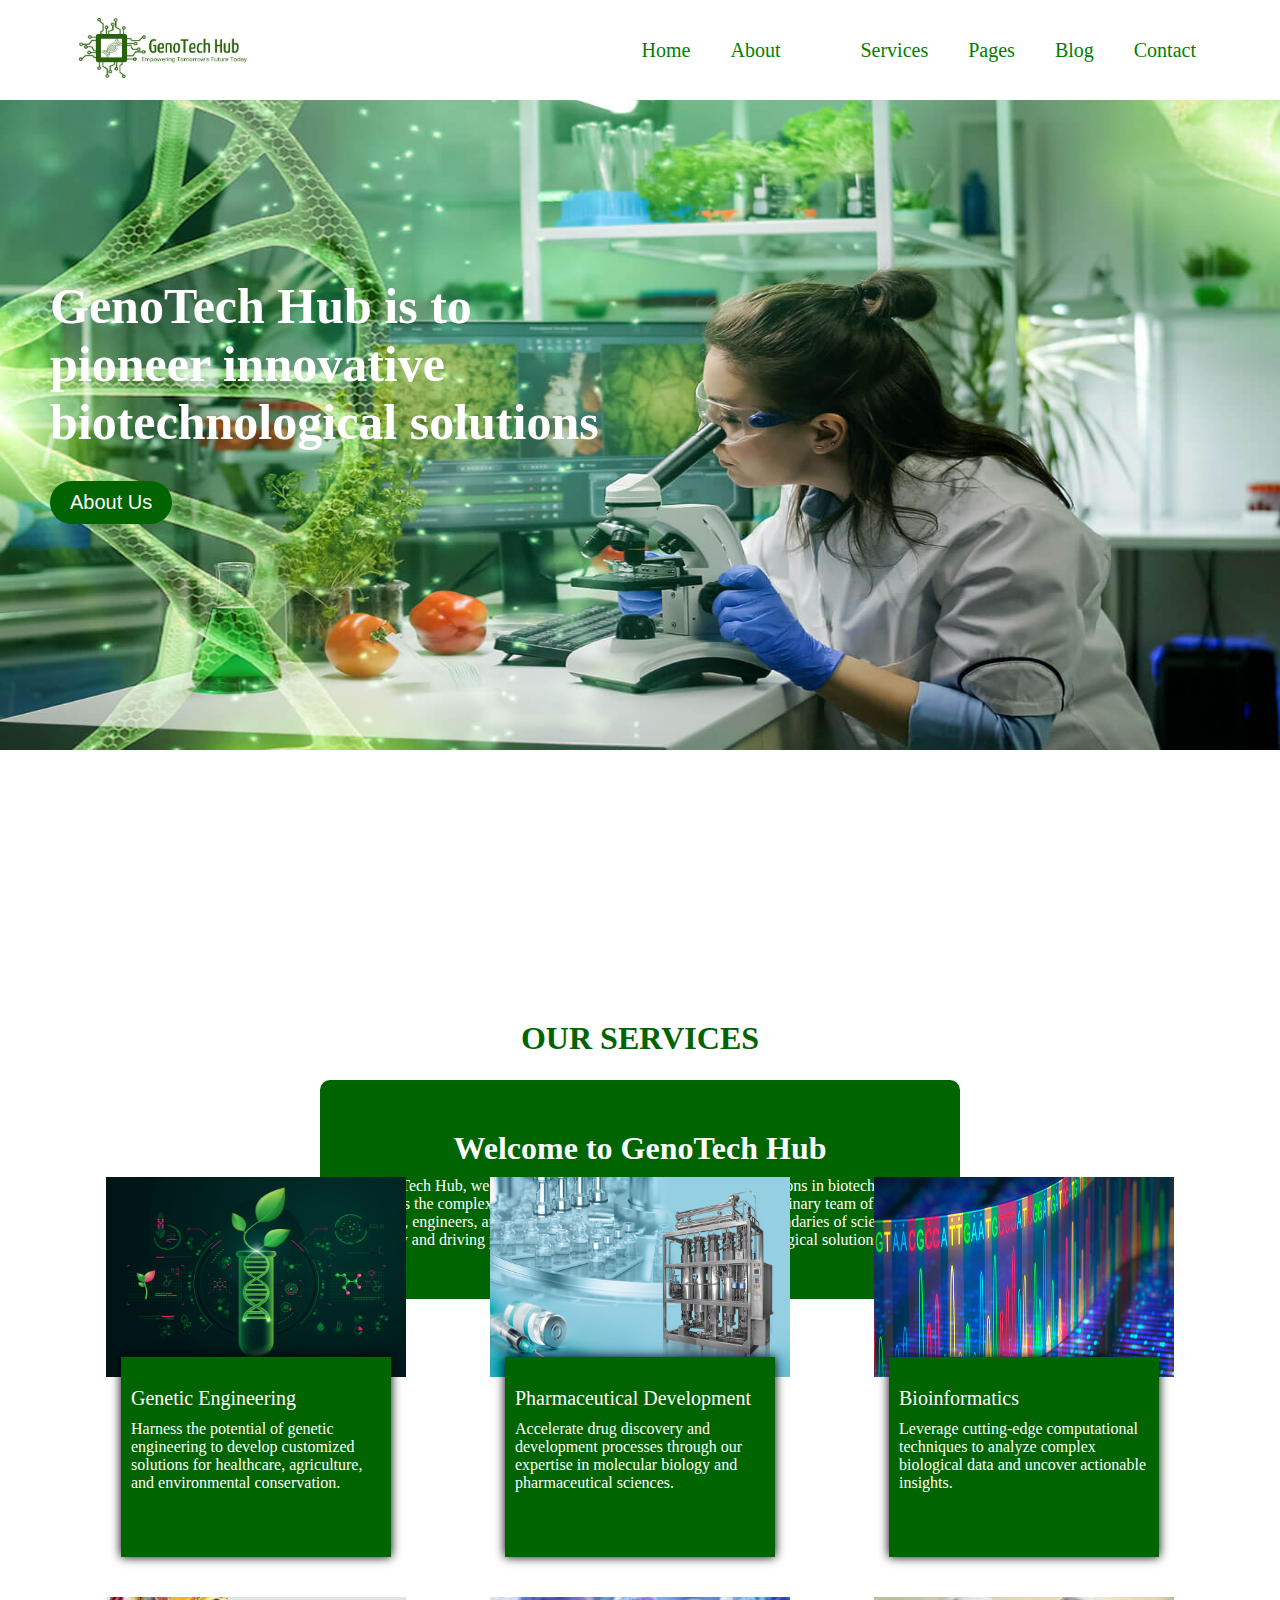
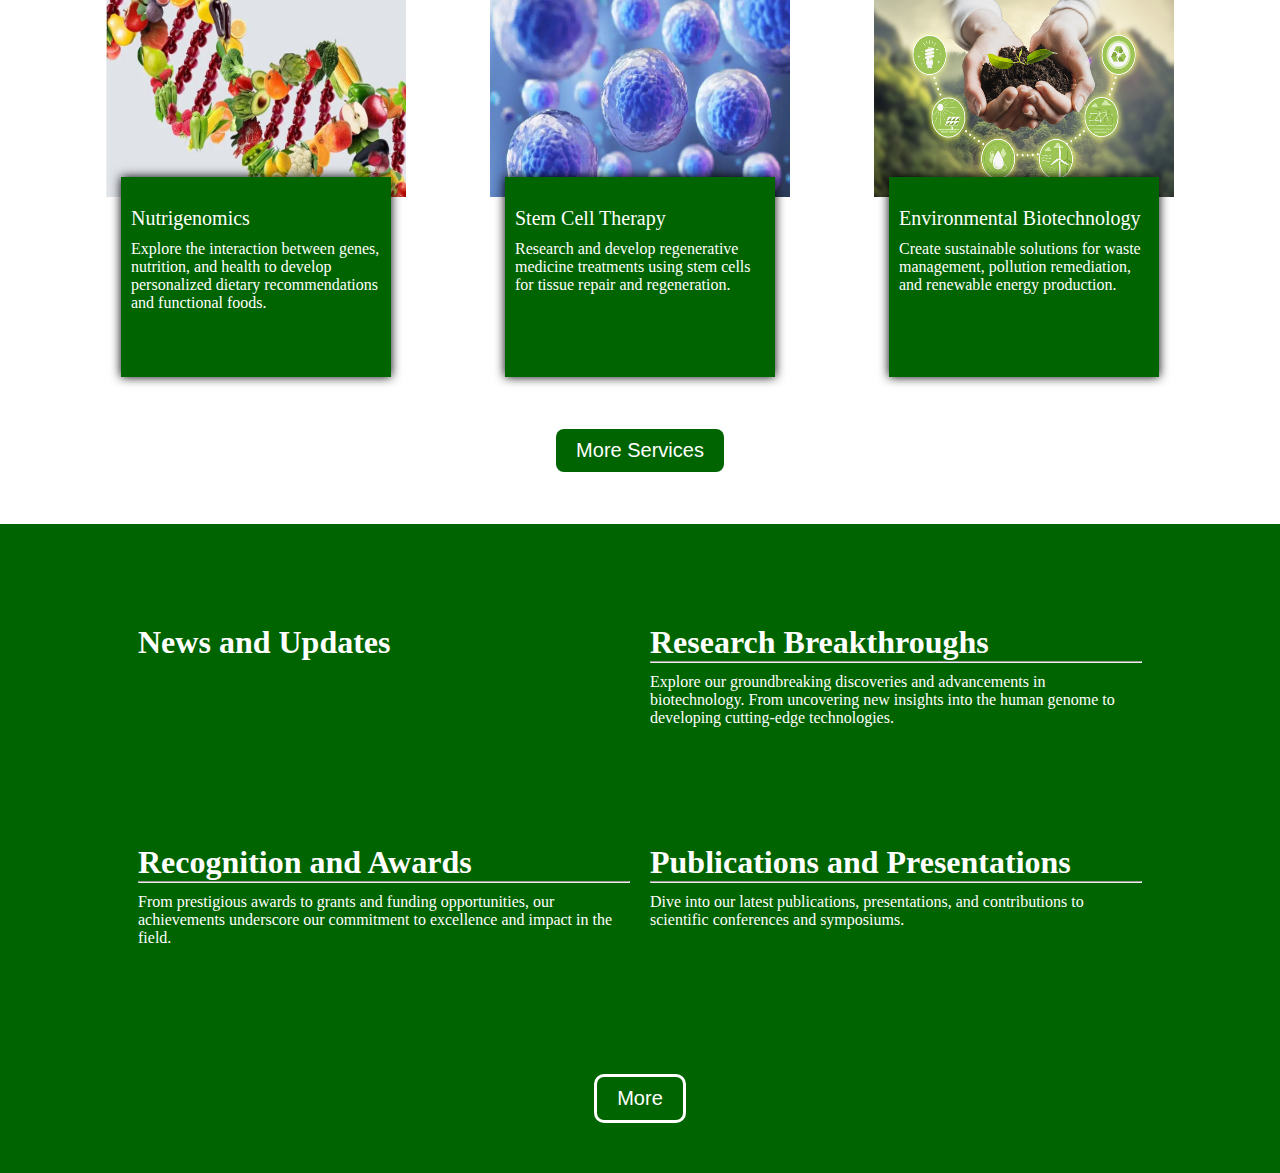
==== index.html @ 495f8fe2 "first commit" ====
<!DOCTYPE html>
<html lang="en">
<head>
    <meta charset="UTF-8">
    <meta name="viewport" content="width=device-width, initial-scale=1.0">
    <title>WEBSITE</title>
    <link rel="stylesheet" href="style.css">
    <link rel="stylesheet" href="https://cdnjs.cloudflare.com/ajax/libs/font-awesome/6.5.2/css/all.min.css" integrity="sha512-SnH5WK+bZxgPHs44uWIX+LLJAJ9/2PkPKZ5QiAj6Ta86w+fsb2TkcmfRyVX3pBnMFcV7oQPJkl9QevSCWr3W6A==" crossorigin="anonymous" referrerpolicy="no-referrer" />
    <script src="https://code.jquery.com/jquery-3.7.1.js" integrity="sha256-eKhayi8LEQwp4NKxN+CfCh+3qOVUtJn3QNZ0TciWLP4=" crossorigin="anonymous"></script>
</head>
<body>
        <nav>
            <div class="logo">
                <img src="./images/Taglogo.jpg" alt="">
            </div>
            <div class="toggleBTN">
                <i class="fa-solid fa-bars"></i>
            </div>
            <ul class="dropdown">
                <a href="">Home</a>
                <a href="">About</a>
                <a href=""><i class="fa-solid fa-magnifying-glass"></i></a>
                <a href="">Services</a>
                <a href="">Pages</a>
                <a href="">Blog</a>
                <a href="">Contact</a>
                </ul>
        </nav>
    <div class="headerdiv">
       
        <div class="content">
            <h1>GenoTech Hub is to <br>  pioneer innovative <br>biotechnological solutions</h1>
            <button>About Us</button>
        </div>
        <div class="welcome">
            <h1>Welcome to GenoTech Hub</h1>
            <p> At GenoTech Hub, we are committed to pioneering innovative solutions in biotechnology to address the complex challenges facing our world. Our multidisciplinary team of scientists, engineers, and researchers is dedicated to pushing the boundaries of scientific discovery and driving positive change through advanced biotechnological solutions.</p>
        </div>
    </div>
    <div class="section">
        <div class="heading">
            <h1>OUR SERVICES</h1>
        </div>
    </div>
    <div class="cardcontainer">
        <div class="servicecards">
            <div class="card">
                <div class="up">
                    <img src="./images/geneticengineering.jpg" alt="">
                    <div class="down">
                        <a href="">Genetic Engineering</a>
                        <p>Harness the potential of genetic engineering to develop customized solutions for healthcare, agriculture, and environmental conservation.</p>
                    </div>
                </div>
            </div>
            <div class="card">
                <div class="up">
                    <img src="./images/pharma.jpg" alt="">
                    <div class="down">
                        <a href="">Pharmaceutical Development</a>
                        <p>Accelerate drug discovery and development processes through our expertise in molecular biology and pharmaceutical sciences.</p>
                    </div>
                </div>
            </div>
            <div class="card">
                <div class="up">
                    <img src="./images/bioinfo.jpg" alt="">
                    <div class="down">
                        <a href="">Bioinformatics</a>
                        <p>Leverage cutting-edge computational techniques to analyze complex biological data and uncover actionable insights.</p>
                    </div>
                </div>
            </div>
            <div class="card">
                <div class="up">
                    <img src="./images/nutrigenomics.jpg" alt="">
                    <div class="down">
                        <a href="">Nutrigenomics</a>
                        <p>Explore the interaction between genes, nutrition, and health to develop personalized dietary recommendations and functional foods.</p>
                    </div>
                </div>
            </div>
            <div class="card">
                <div class="up">
                    <img src="./images/stem-cell-therapy.jpg" alt="">
                    <div class="down">
                        <a href="">Stem Cell Therapy</a>
                        <p>Research and develop regenerative medicine treatments using stem cells for tissue repair and regeneration.</p>
                    </div>
                </div>
            </div>
            <div class="card">
                <div class="up">
                    <img src="./images/environbiotech.jpg" alt="">
                    <div class="down">
                        <a href="">Environmental Biotechnology</a>
                        <p>Create sustainable solutions for waste management, pollution remediation, and renewable energy production.</p>
                    </div>
                </div>
            </div>
        </div>
        <button>More Services</button>
    </div>
    <div class="newssection">
        <div class="newscardsection">
            <div class="newscard">
                <h1>News and Updates</h1>
            </div>
            <div class="newscard">
                <h1>Research Breakthroughs</h1>
                <hr>
                <p>Explore our groundbreaking discoveries and advancements in biotechnology. From uncovering new insights into the human genome to developing cutting-edge technologies.</p>
            </div>
            <div class="newscard">
                <h1>Recognition and Awards</h1>
                <hr>
                <p> From prestigious awards to grants and funding opportunities, our achievements underscore our commitment to excellence and impact in the field.</p>
            </div>
            <div class="newscard">
                <h1>Publications and Presentations</h1>
                <hr>
                <p>Dive into our latest publications, presentations, and contributions to scientific conferences and symposiums.</p>
            </div>
           
        </div>
        <button>More</button>
    </div>
    <!-- <article>
        <img src="./images/client.jpg" alt="">
        <div>
            <h1>Client Testimonials</h1>
            <p>"GenoTech Hub has been an invaluable partner in our quest for innovative treatments. Their expertise in genetic engineering and pharmaceutical development has accelerated our drug discovery efforts, leading to promising advancements in the fight against cancer."</p>
            <h3>Dr. Emily Chen, Chief Medical Officer, BioPharm Innovations</h3>
        </div>
    </article>
    <article>
        
        <div>
            <h1>Client Testimonials</h1>
            <p>"GenoTech Hub has been an invaluable partner in our quest for innovative treatments. Their expertise in genetic engineering and pharmaceutical development has accelerated our drug discovery efforts, leading to promising advancements in the fight against cancer."</p>
            <h3>Dr. Emily Chen, Chief Medical Officer, BioPharm Innovations</h3>
        </div>
        <img src="./images/client.jpg" alt="">
    </article> -->

    
    <script>
        $(".toggleBTN").click(function(){
            $(".dropdown").slideToggle()
        })
    </script>
</body>
</html>
---- style.css ----
*{
    padding: 0;
    margin: 0;
    box-sizing: border-box;
}
nav{
    width: 100%;
    height: 100px;
    display: flex;
    justify-content: space-between;
    position: fixed;
    padding: 10px 5%;
    align-items: center;
    background-color: white;
    top:0px;
    z-index: 10;
    }
    nav .logo{
        width: 100%;
        
    }
nav .logo img{
    width: 35%;
    height: 100px;
    
    
}
nav .dropdown {
    display: flex;
    }
.dropdown a{
    padding: 0px 20px;
    color: green;
    text-decoration: none;
    font-size: 20px;

   }
.toggleBTN{
    display: none;
    color: green;
}
.headerdiv{
    display: flex;
    background-image: url(./images/biotechnology-examples-types.jpg);
    background-repeat: no-repeat;
    height:700px;
    width:100%;
    margin-top:50px;
    align-items:center;
    background-size: 100% 100%;
    flex-wrap: wrap;
  
}
.content h1{
    font-size:50px;
    color:white
    
}
.content{
    padding-left:50px
}
.headerdiv button{
    background-color: darkgreen;
    border: none;
    border-radius: 30px;
    padding: 10px 20px;
    color: white;
    margin-top: 30px;
    font-size: 20px;
    
}
.headerdiv button:hover{
    background-color: white;
    color: darkgreen;
    cursor: pointer;

}
.welcome{
    display: flex;
    background-color: darkgreen;
    color: white;
    padding: 50px 2%;
    position: absolute;
    top: 120%;
    left: 25%;
    width: 50%;
    border-radius: 10px;
    justify-content: center;
    flex-wrap: wrap;
}
.welcome p{
    margin-top: 10px;
}
.welcome:hover{
    box-shadow: 0 0 10px black;
}
.section{
    padding-top: 30vh;
    text-align: center;
}
.heading{
    color: darkgreen;
   

}
.cardcontainer{
    padding: 50px 5%;
    text-align: center;
   
}
.servicecards{
    display: flex;
    justify-content: space-around;
    flex-wrap: wrap;
}
.card{
    width:300px;
    height: 400px;
    padding: 60px 0;
    position: relative;
    margin: 10px 0;
}
.card .up img{
    width: 300px;
    height: 200px;
    position: relative;
    transition: all .5s;
}
.card .up img:hover{
    scale: 110%;
   
}
.card .down{
    width: 270px;
    top: 60%;
    left: 15px;
    height: 200px;
    background-color: rgb(0, 100, 0);
    color: white;
    bottom: 30%;
    position: absolute;
    padding: 30px 10px;
    box-shadow: 0 0 10px black;
    text-align: left;
   
}
.card a{
    color: white;
    text-decoration: none;
    font-style: bold;
    font-size: 20px;
}
.card a:hover{
  text-shadow: 0 0 5px white;
}
.card p{
    margin-top: 10px;
}
.cardcontainer button{
    font-size: 20px;
    background-color: darkgreen;
    color: white;
    border-radius: 10px;
    padding: 10px 20px;
    margin-top: 80px;
    border:2px solid white 
}
.cardcontainer button:hover{
    background-color: white;
    color: darkgreen;
    border-color: darkgreen;
}
.newssection{
    padding: 50px 10%;
    background-color: darkgreen;
    text-align: center;
}
.newscardsection{
    display: flex;
    justify-content: space-around;
    flex-wrap: wrap;
    background-color: darkgreen;
}
.newscard{
    width: 50%;
    height: 200px;
    background-color: darkgreen;
    color: white;
    padding: 40px 10px;
    position: relative;
    margin: 10px 0;
    text-align: left;
    

}
.newscard p{
    margin-top: 10px;
}
.newscard:hover{
    box-shadow: 0 0 2px black;
    cursor: pointer;
    background-color:rgba(255, 255, 255, 0.621);
    color: darkgreen;
    
}
.newssection button{
    font-size: 20px;
    background-color: darkgreen;
    color: white;
    border: none;
    border-radius: 10px;
    padding: 10px 20px;
    margin-top: 60px;
    cursor: pointer;
    border: white solid;
}
.newssection button:hover{
    background-color: rgba(255, 255, 255, 0.957);
    color: darkgreen;
}
article{
    display: flex;
    flex-wrap: ;
}





@media (max-width:768px){
    nav .dropdown{
        display: none;
        position: fixed;
        top: 50px;
        height: 200px;
        left: 0;
        width: 100%;
        text-align: center;
        background-color: rgba(255, 255, 255, 0.9);

    }

    nav a{
        display: block;
        width: 100%;
        height: 30px;

    }
    nav .logo img{
        width: 25%
        
    }
    .toggleBTN{
        display: block;
        font-size: 20px;
        cursor: pointer;
    }
    .headerdiv{
        height: 400px;
        width:100%;
    }
    .content h1{
        font-size: 30px;
    }
    .headerdiv button{
        font-size:medium
    }
    .welcome{
        background-color: darkgreen;
        color: white;
        padding: 30px 2%;
        position: absolute;
        top: 90%;
        left: 10%;
        width: 80%;
        border-radius: 10px;
    }
    .welcome h1{
        font-size: 20px;
    }
    .section{
        padding-top: 55vh;
        text-align: center;
    }
    .heading h1{
        font-size: 20px;
    }
    .cardcontainer button{
        font-size: medium;
    }
    .newscard{
        width: 100%;
    }
    .newscard h1{
        font-size: 20px;
    }
    .newssection button{
        font-size: medium;
    }
   
}
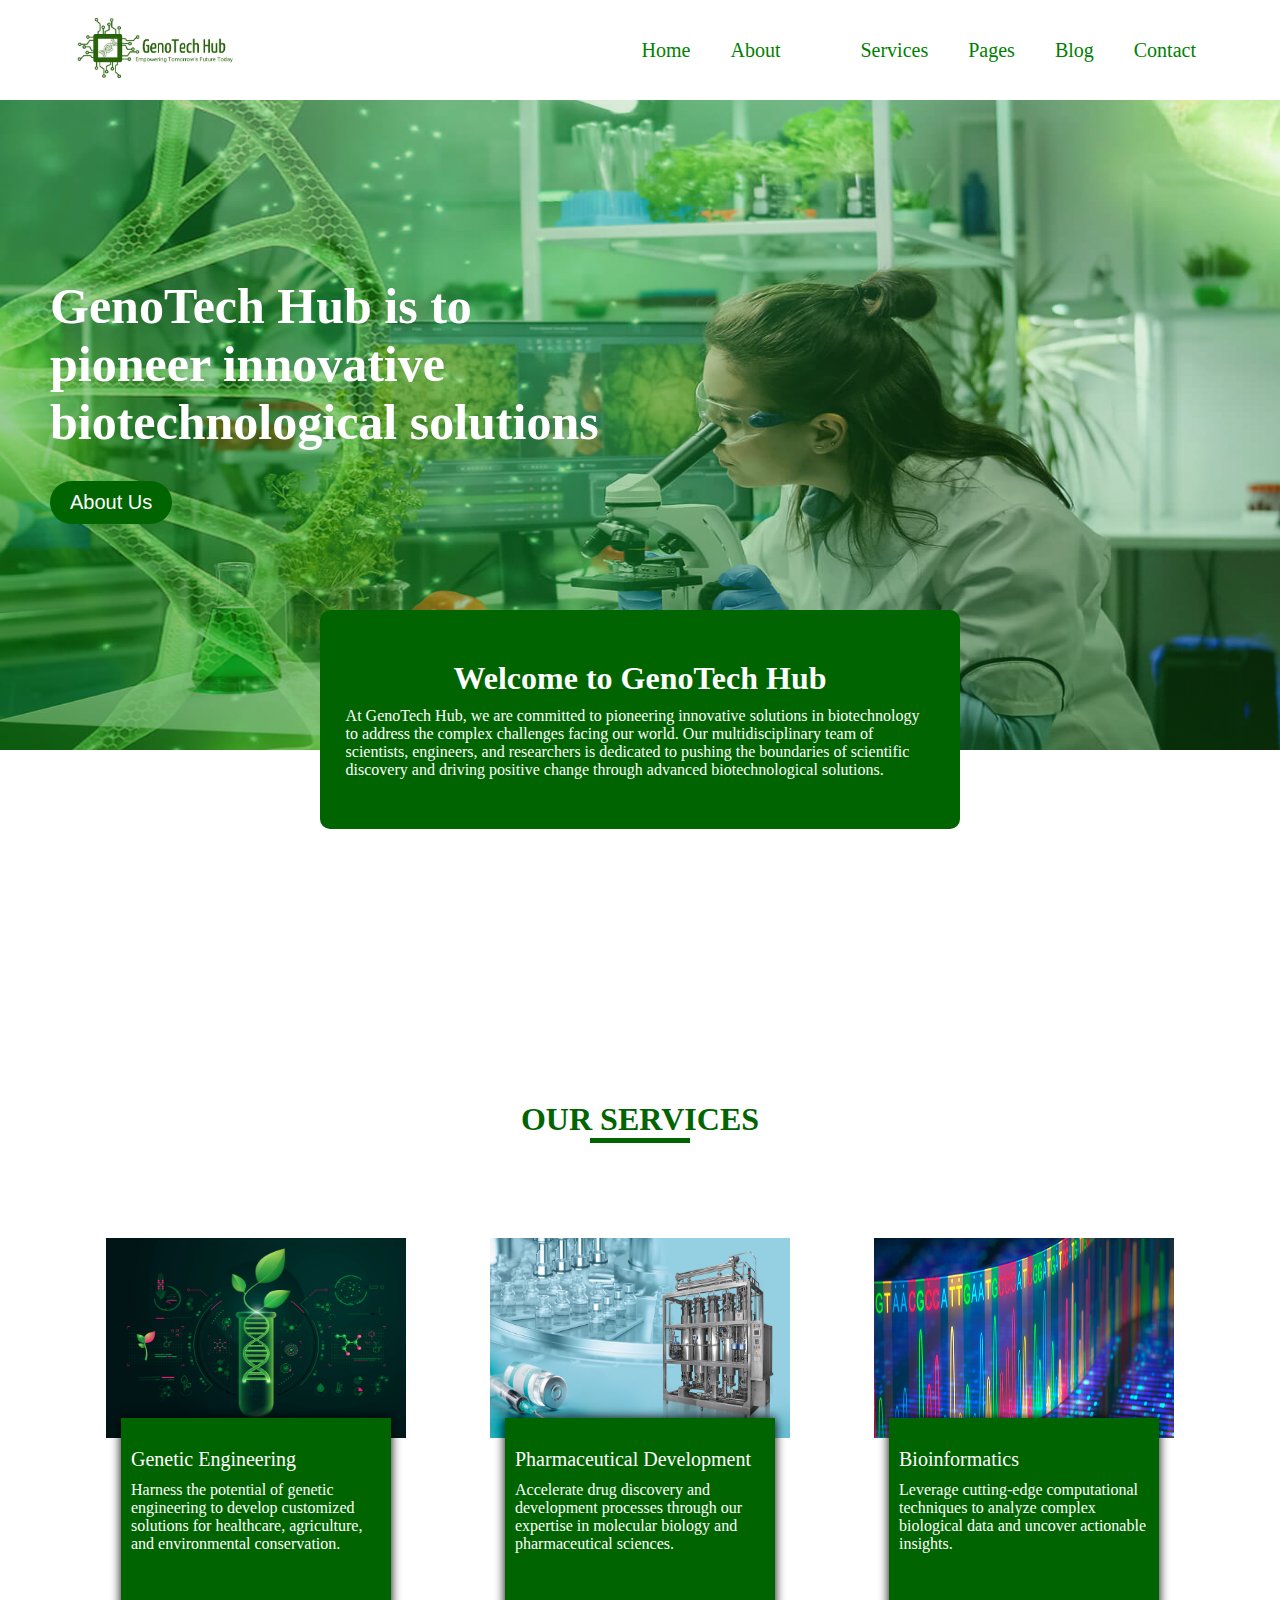
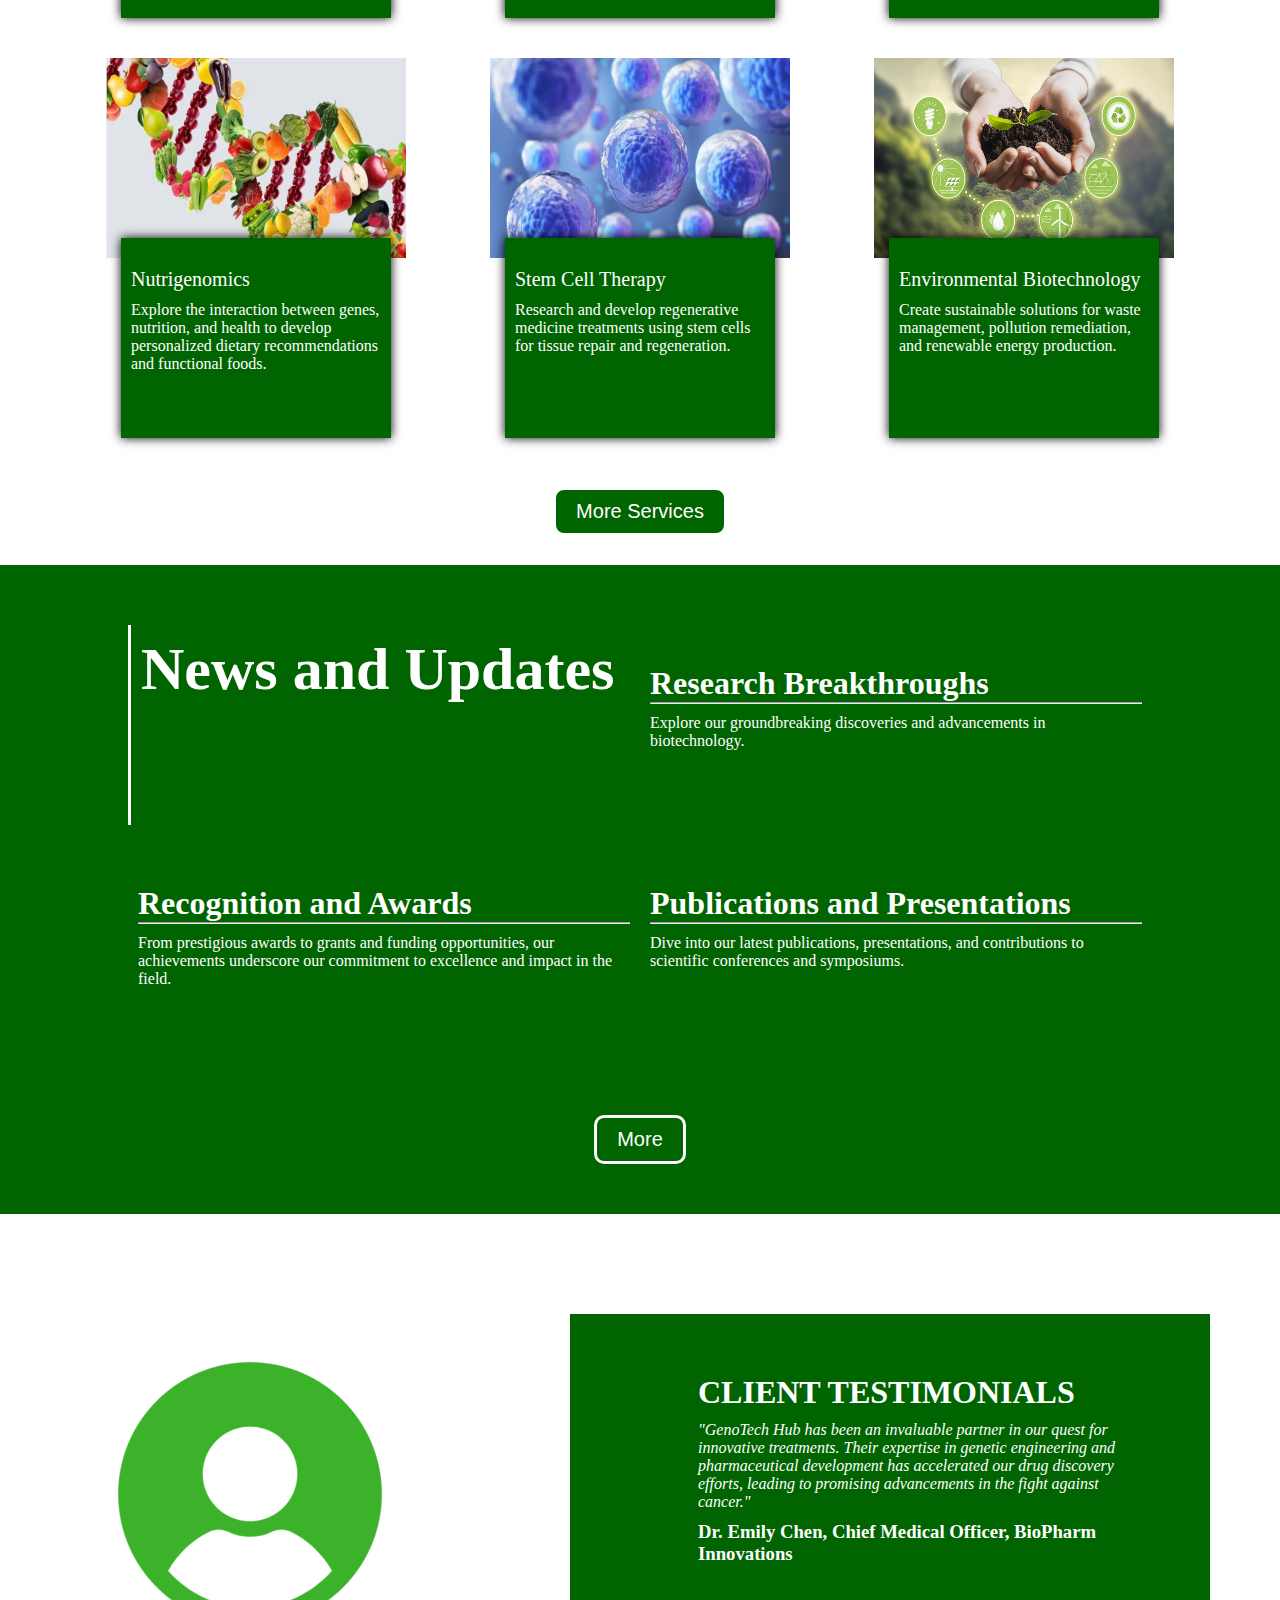
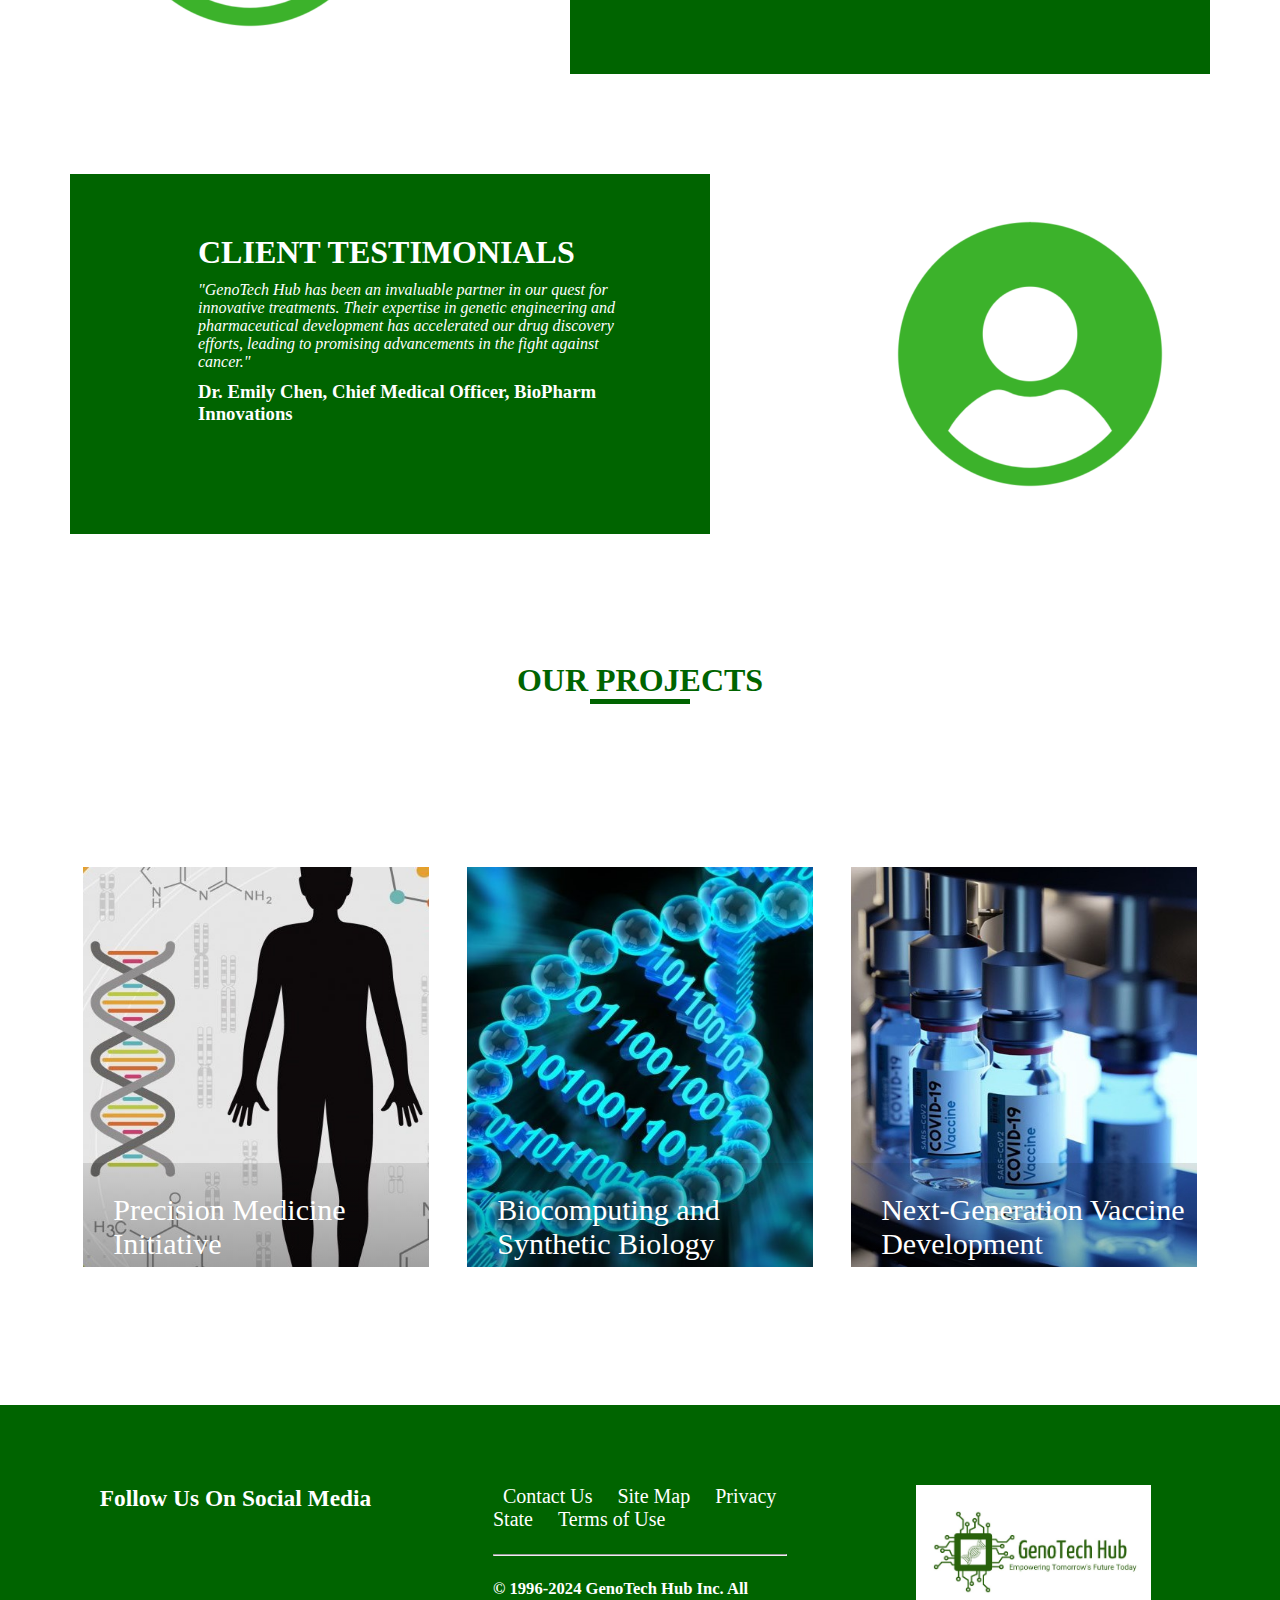
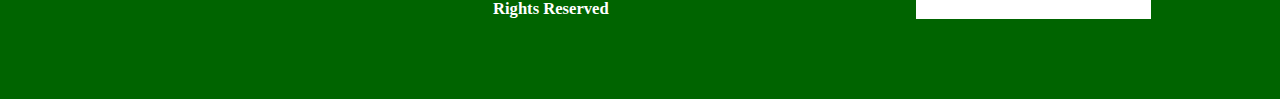
==== commit 806b738e: "Project and footer section added along with little bit editing." ====
--- a/index.html
+++ b/index.html
@@ -34,13 +34,14 @@
         </div>
         <div class="welcome">
             <h1>Welcome to GenoTech Hub</h1>
+            
             <p> At GenoTech Hub, we are committed to pioneering innovative solutions in biotechnology to address the complex challenges facing our world. Our multidisciplinary team of scientists, engineers, and researchers is dedicated to pushing the boundaries of scientific discovery and driving positive change through advanced biotechnological solutions.</p>
         </div>
     </div>
     <div class="section">
-        <div class="heading">
-            <h1>OUR SERVICES</h1>
-        </div>
+            
+            <h1 class="heading">OUR SERVICES</h1>
+           
     </div>
     <div class="cardcontainer">
         <div class="servicecards">
@@ -48,7 +49,7 @@
                 <div class="up">
                     <img src="./images/geneticengineering.jpg" alt="">
                     <div class="down">
-                        <a href="">Genetic Engineering</a>
+                        <a href="geneticengineering.html">Genetic Engineering</a>
                         <p>Harness the potential of genetic engineering to develop customized solutions for healthcare, agriculture, and environmental conservation.</p>
                     </div>
                 </div>
@@ -109,7 +110,7 @@
             <div class="newscard">
                 <h1>Research Breakthroughs</h1>
                 <hr>
-                <p>Explore our groundbreaking discoveries and advancements in biotechnology. From uncovering new insights into the human genome to developing cutting-edge technologies.</p>
+                <p>Explore our groundbreaking discoveries and advancements in biotechnology. </p>
             </div>
             <div class="newscard">
                 <h1>Recognition and Awards</h1>
@@ -125,10 +126,10 @@
         </div>
         <button>More</button>
     </div>
-    <!-- <article>
+    <article>
         <img src="./images/client.jpg" alt="">
         <div>
-            <h1>Client Testimonials</h1>
+            <h1>CLIENT TESTIMONIALS</h1>
             <p>"GenoTech Hub has been an invaluable partner in our quest for innovative treatments. Their expertise in genetic engineering and pharmaceutical development has accelerated our drug discovery efforts, leading to promising advancements in the fight against cancer."</p>
             <h3>Dr. Emily Chen, Chief Medical Officer, BioPharm Innovations</h3>
         </div>
@@ -136,12 +137,62 @@
     <article>
         
         <div>
-            <h1>Client Testimonials</h1>
+            <h1>CLIENT TESTIMONIALS</h1>
             <p>"GenoTech Hub has been an invaluable partner in our quest for innovative treatments. Their expertise in genetic engineering and pharmaceutical development has accelerated our drug discovery efforts, leading to promising advancements in the fight against cancer."</p>
             <h3>Dr. Emily Chen, Chief Medical Officer, BioPharm Innovations</h3>
         </div>
         <img src="./images/client.jpg" alt="">
-    </article> -->
+    </article>
+    <div class="projectsection">
+        <h1 class="heading">OUR PROJECTS</h1>
+        <div class="projectcontainer">
+            <div class="projectbox">
+            <div class="projectcard">
+                <a href="">Precision Medicine Initiative</a>
+                <p>Spearheading groundbreaking research in precision medicine, we're utilizing cutting-edge genomic technologies and advanced analytics to tailor medical treatments to the individual characteristics of patients, ultimately improving outcomes and reducing healthcare disparities.</p>
+            </div>
+        </div>
+        <div class="projectbox">
+            <div class="projectcard">
+                <a href="">Biocomputing and Synthetic Biology</a>
+                <p>At the intersection of biology and technology, we're exploring the possibilities of synthetic biology and biocomputing to engineer biological systems with unprecedented precision and complexity. Our research holds promise for applications in biomanufacturing, biocomputing, and beyond, shaping the future of biotechnology.</p>
+            </div>
+        </div>
+        <div class="projectbox">
+            <div class="projectcard">
+                <a href="">Next-Generation Vaccine Development</a>
+                <p>At the forefront of vaccine research, we're pioneering the development of next-generation vaccines using innovative biotechnological approaches. Our efforts aim to address emerging infectious diseases and enhance global health security through the creation of safer, more effective vaccines.</p>
+            </div>
+        </div>
+        </div>
+    </div>
+    <footer>
+        <div class="left">
+            <h3>Follow Us On Social Media</h3>
+            <br>
+            <ul class="media">
+                <a href=""><i class="fa-brands fa-linkedin"></i></a>
+                <a href=""><i class="fa-brands fa-x-twitter"></i></a>
+                <a href=""><i class="fa-brands fa-youtube"></i></a>
+                <a href=""><i class="fa-brands fa-square-facebook"></i></a>
+                <a href=""><i class="fa-brands fa-instagram"></i></a>
+            </ul>
+            
+        </div>
+        <div class="middle">
+            <ul class="contact">
+                <a href="">Contact Us</a> 
+                <a href="">Site Map</a>
+                <a href="">Privacy State</a>
+                <a href="">Terms of Use</a>
+            </ul>
+            <br><hr><br>
+            <h5>© 1996-2024 GenoTech Hub Inc. All Rights Reserved</h5>
+        </div>
+        <div class="right">
+            <img src="./images/Taglogo.jpg" alt="">
+        </div>
+    </footer>
 
     
     <script>
--- a/style.css
+++ b/style.css
@@ -20,7 +20,7 @@
         
     }
 nav .logo img{
-    width: 35%;
+    width: 180px;
     height: 100px;
     
     
@@ -33,7 +33,12 @@
     color: green;
     text-decoration: none;
     font-size: 20px;
-
+    line-height: 40px;
+   }
+   .dropdown a:hover{
+    background-color: darkgreen;
+    color: white;
+    border-radius: 10px ;
    }
 .toggleBTN{
     display: none;
@@ -41,7 +46,7 @@
 }
 .headerdiv{
     display: flex;
-    background-image: url(./images/biotechnology-examples-types.jpg);
+    background: linear-gradient(to right top , rgba(0, 128, 0, 0.53) , rgba(255, 255, 255, 0.064) ),url("./images/biotechnology-examples-types.jpg");
     background-repeat: no-repeat;
     height:700px;
     width:100%;
@@ -49,7 +54,7 @@
     align-items:center;
     background-size: 100% 100%;
     flex-wrap: wrap;
-  
+  position: relative;
 }
 .content h1{
     font-size:50px;
@@ -81,7 +86,7 @@
     color: white;
     padding: 50px 2%;
     position: absolute;
-    top: 120%;
+    top: 80%;
     left: 25%;
     width: 50%;
     border-radius: 10px;
@@ -95,16 +100,30 @@
     box-shadow: 0 0 10px black;
 }
 .section{
-    padding-top: 30vh;
+    padding-top: 39vh;
     text-align: center;
 }
 .heading{
-    color: darkgreen;
-   
-
+    /* color: white;
+    background-color: darkgreen;
+   padding: 10px 0; */
+   color: darkgreen;
+}
+.heading{
+    position: relative;
+}
+.heading::after{
+    content: "";
+    height: 5px;
+    width: 100px;
+    background-color: darkgreen;
+    display: block;
+    position: absolute;
+    left: 50%;
+    transform: translateX(-50%);
 }
 .cardcontainer{
-    padding: 50px 5%;
+    padding: 30px 5%;
     text-align: center;
    
 }
@@ -199,7 +218,7 @@
 .newscard:hover{
     box-shadow: 0 0 2px black;
     cursor: pointer;
-    background-color:rgba(255, 255, 255, 0.621);
+    background-color:rgba(255, 255, 255, 0.58);
     color: darkgreen;
     
 }
@@ -218,14 +237,119 @@
     background-color: rgba(255, 255, 255, 0.957);
     color: darkgreen;
 }
+.newscardsection .newscard:nth-child(1){
+    font-size: 30px;
+    border-left: white solid ;
+    padding-top: 10px;
+}
 article{
     display: flex;
-    flex-wrap: ;
-}
-
-
-
-
+    flex-wrap: wrap;
+    margin-top: 100px;
+    justify-content: space-around;
+}
+article div{
+    width: 50%;
+    background-color: darkgreen;
+    color: white;
+    padding: 60px 5% 50px 10%;
+}
+article img{
+    width: 300px;
+    height: 300px;
+    margin: 30px;
+  
+    
+}
+article div p,article div h3{
+    padding-top: 10px;
+}
+article div p{
+    font-style: italic;
+}
+.projectsection h1{
+    margin-top: 10%;
+   
+    text-align: center;
+}
+.projectcontainer{
+    margin-top: 10%;
+    display: flex;
+    flex-wrap:wrap ;
+    padding: 10px 5%;
+    justify-content: space-around;
+
+
+}
+.projectbox{
+    margin-top: 30px;
+    width: 30%;
+    height: 400px;
+    overflow: hidden;
+    position: relative;
+    background-size:  100% 100%;
+
+}
+.projectbox:nth-child(1){
+    background-image:url(./images/precisionmed.jpg) ;
+}
+.projectbox:nth-child(2){
+    background-image:url(./images/biocomputing.jpg) ;
+}
+.projectbox:nth-child(3){
+    background-image:url(./images/nextgenvaccine.jpg) ;
+}
+
+.projectcard{
+    width: 100%;
+    height: 400px;
+    padding: 30px 30px;
+    top: 74%;
+    position: absolute;
+    color:white;
+    transition: all .5s;
+    background:linear-gradient(to bottom ,rgba(0, 0, 0, 0.1),rgba(0, 0, 0, 0.865)) ;
+
+}
+.projectcard a{
+    color: white;
+    text-decoration: none;
+    font-size: 30px;
+    position: absolute;
+}
+.projectcard p{
+   margin-top: 30%;
+    position: absolute;
+}
+.projectbox:hover .projectcard{
+    top: 0%;
+    background:linear-gradient(to bottom ,rgba(0, 0, 0, 0.466),rgba(0, 0, 0, 0.865)) ;
+}
+footer{
+    padding: 50px ;
+    margin-top: 10%;
+    display: flex;
+    flex-wrap: wrap;
+    justify-content: space-around;
+    background-color: darkgreen;
+    color: white;
+    font-size: 20px;
+}
+
+footer .right img{
+    width: 80%;
+    display: block;
+    margin: auto;
+}
+footer div{
+    width:30%;
+    padding: 30px;
+}
+footer a{
+    color: white;
+    text-decoration: none;
+    padding: 20px 10px;
+}
 
 @media (max-width:768px){
     nav .dropdown{
@@ -247,7 +371,7 @@
 
     }
     nav .logo img{
-        width: 25%
+        width: 180px;
         
     }
     .toggleBTN{
@@ -279,7 +403,7 @@
         font-size: 20px;
     }
     .section{
-        padding-top: 55vh;
+        padding-top: 52vh;
         text-align: center;
     }
     .heading h1{
@@ -291,11 +415,46 @@
     .newscard{
         width: 100%;
     }
-    .newscard h1{
-        font-size: 20px;
-    }
+
     .newssection button{
         font-size: medium;
     }
+    
+    .projectsection h1{
+        font-size: 20px;
+    }
+    .projectcontainer{
+        width: 100%;
+    }
+    .projectcard{
+        width: 100%;
+    }
+    .projectcard a{
+        font-size: 20px;
+    }
+     .projectbox{
+        margin: 10px;
+        width: 90%;
+     }
+     footer div{
+        width:100%
+    }
+    footer .right img{
+        width:50%;
+    }
+
    
+}
+
+@media (max-width:500px){
+    article img{
+        width: 100%;
+    }
+    article div{
+        width: 100%;
+    }
+    footer .right img{
+        width:80%;
+    }
+
 }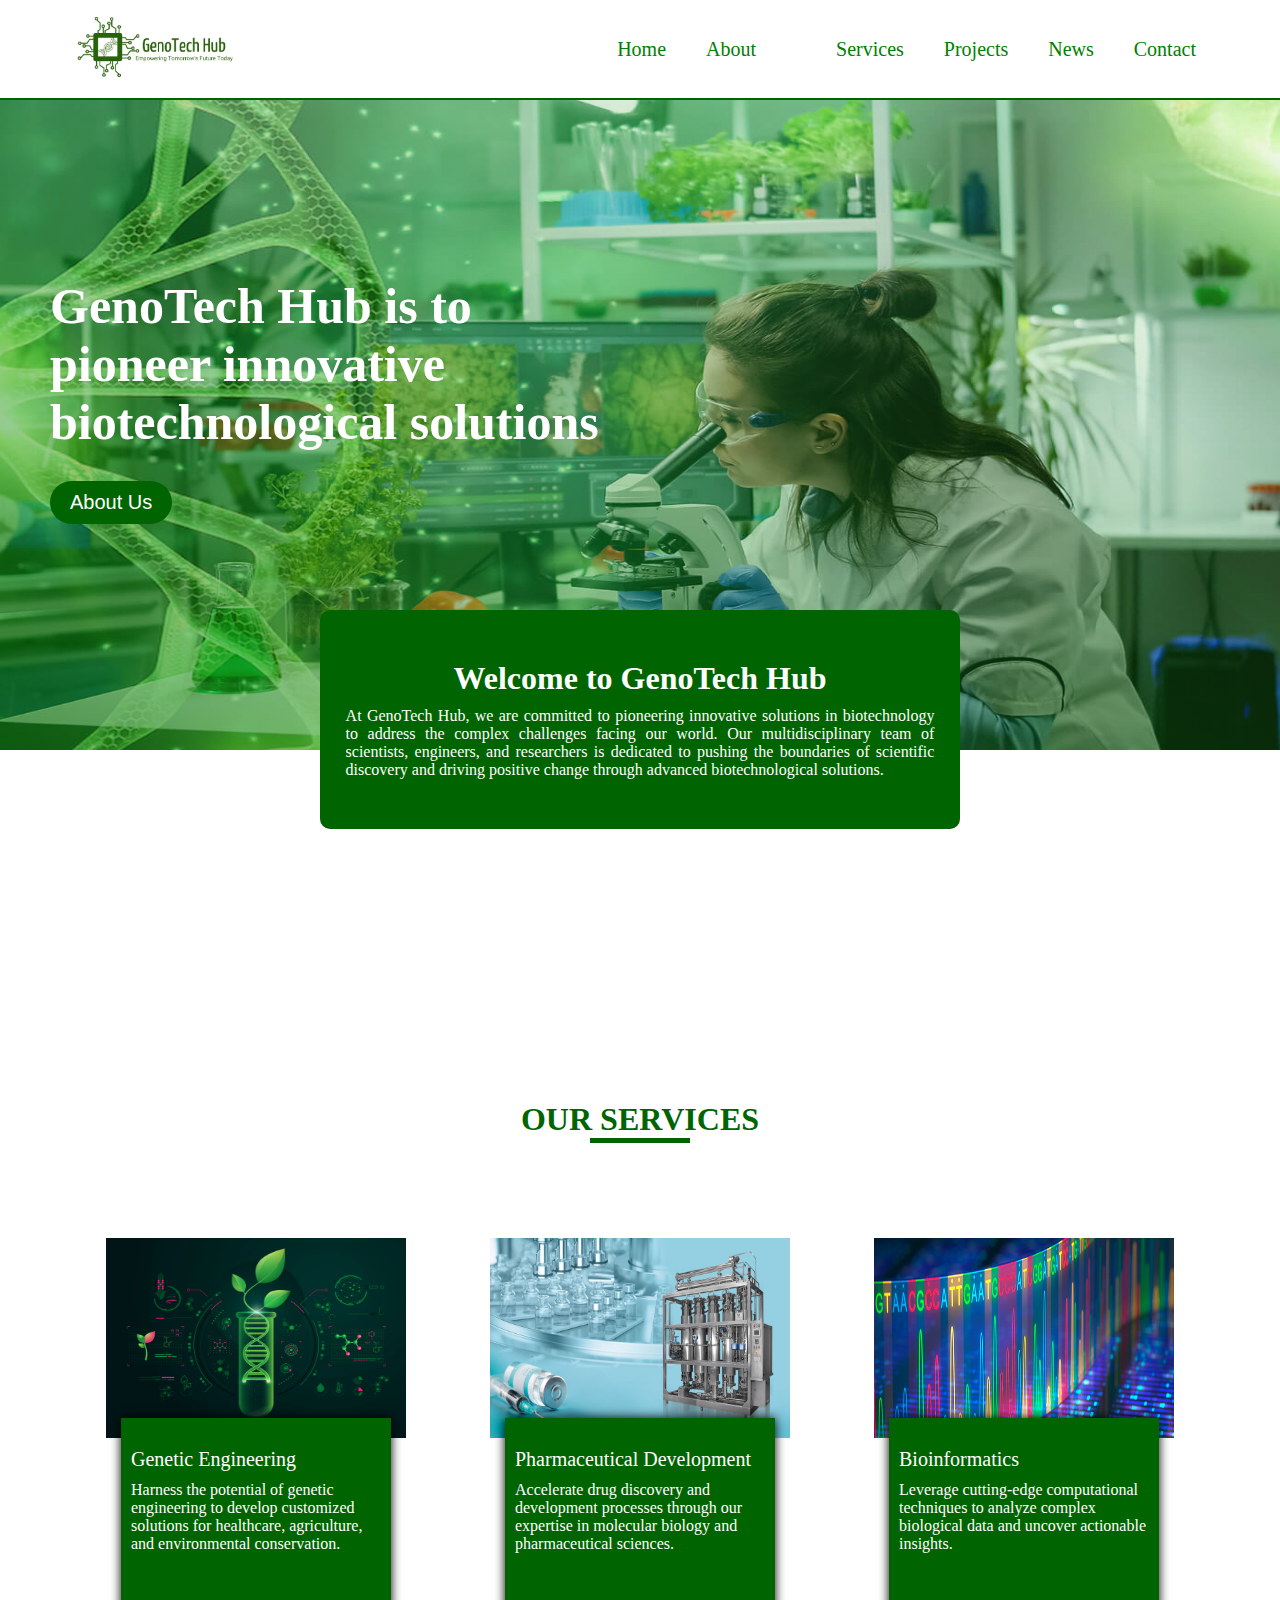
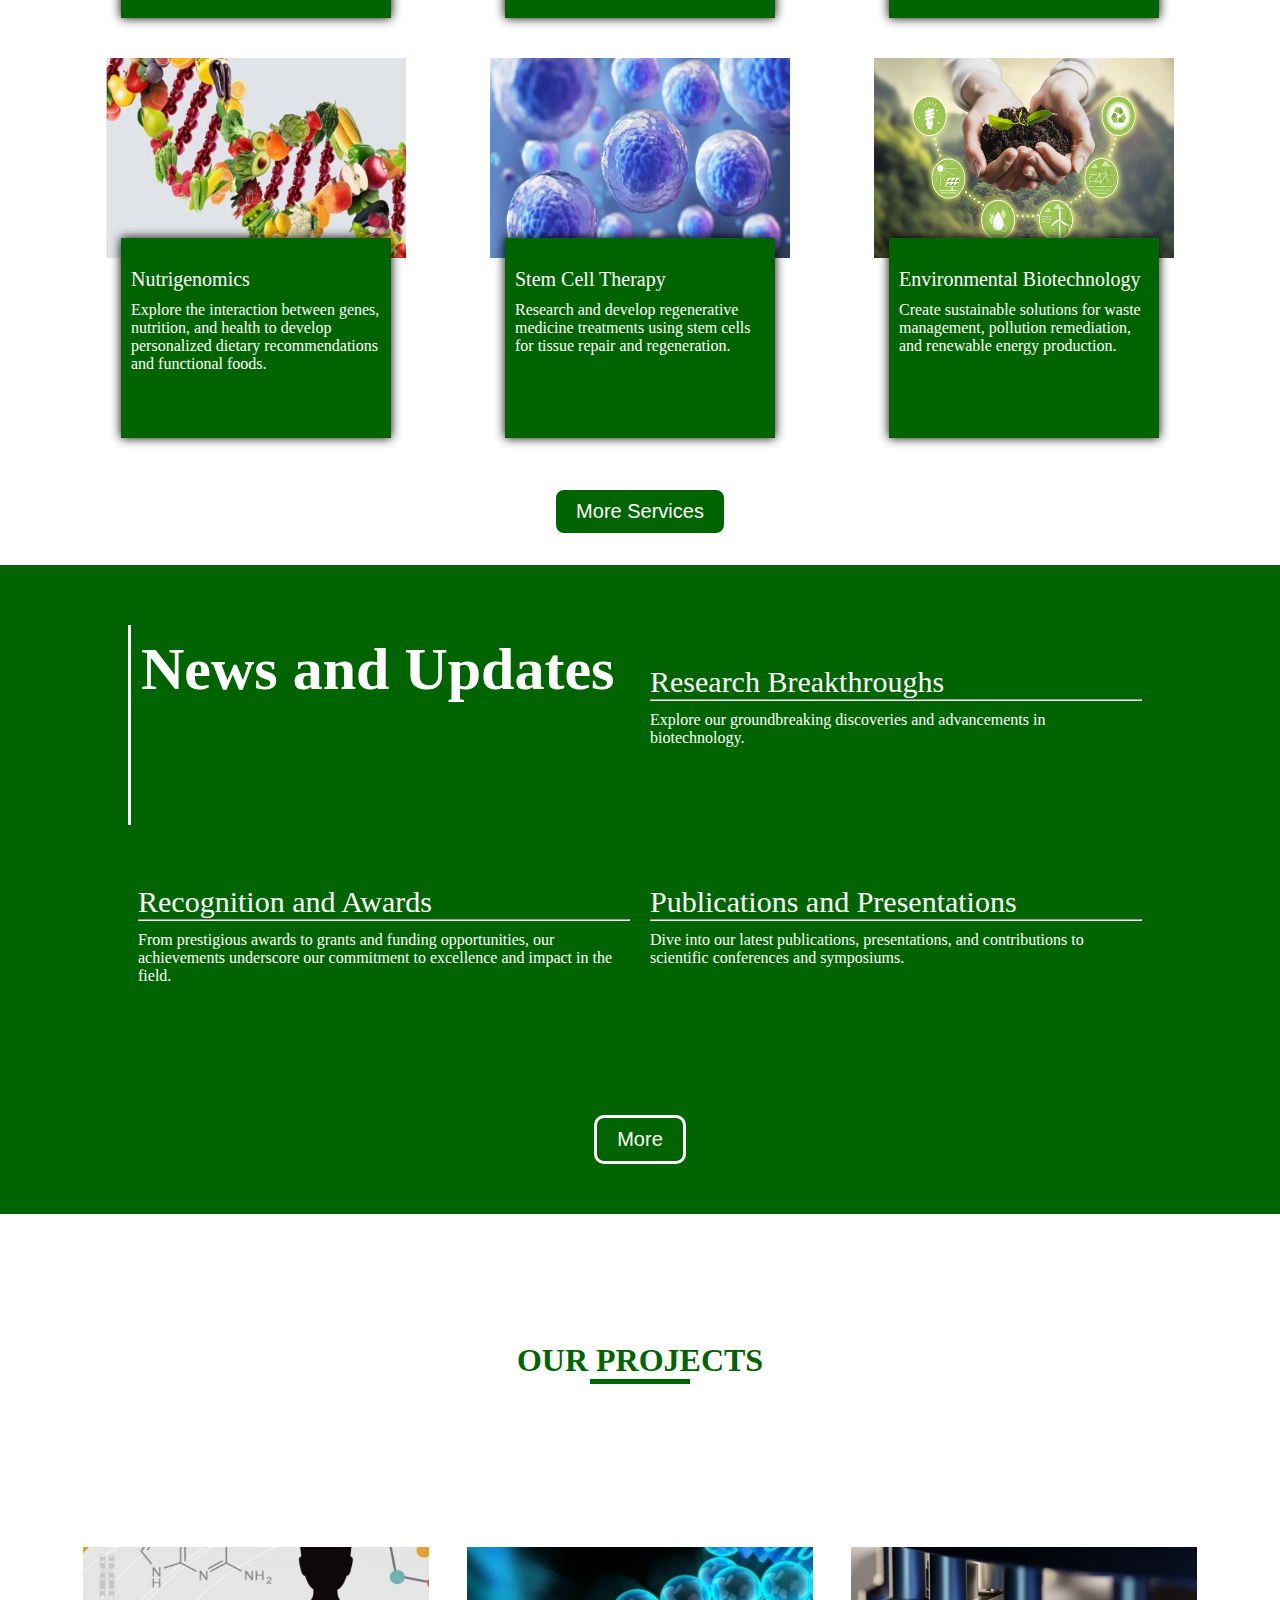
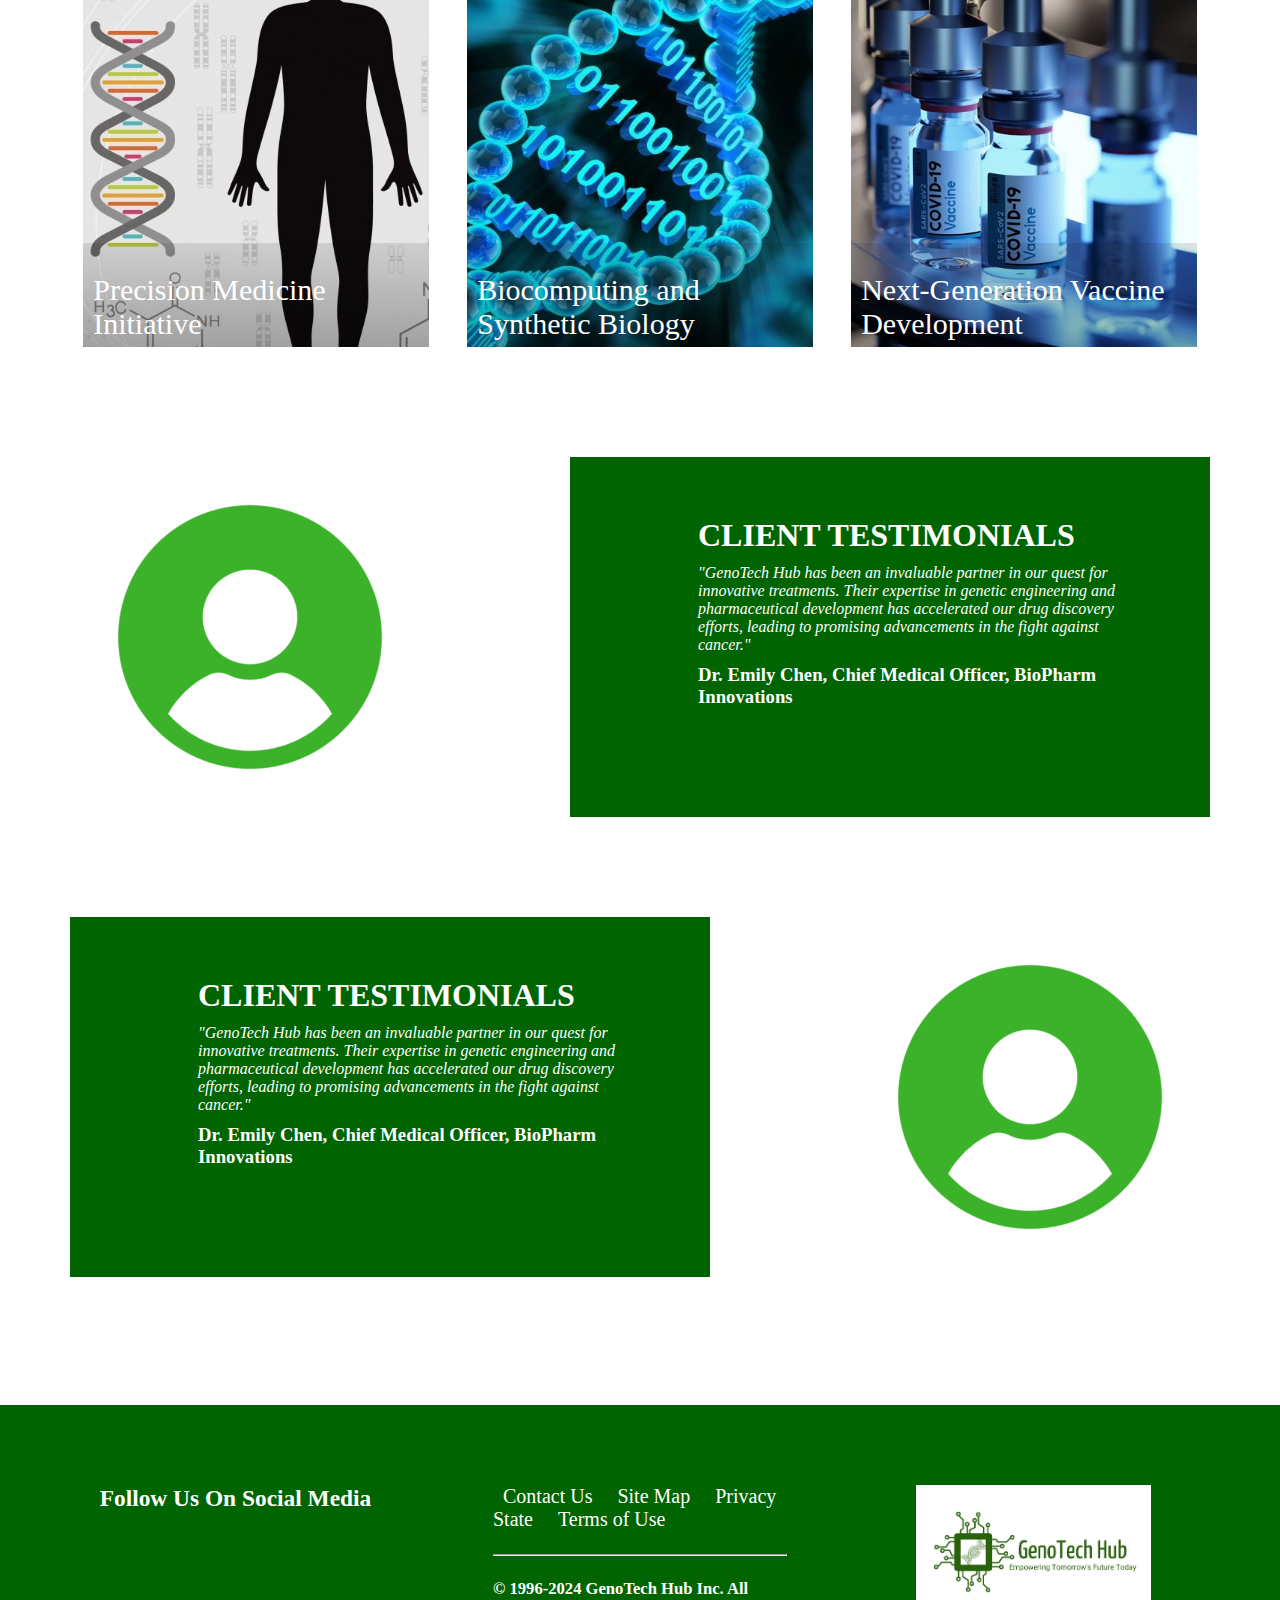
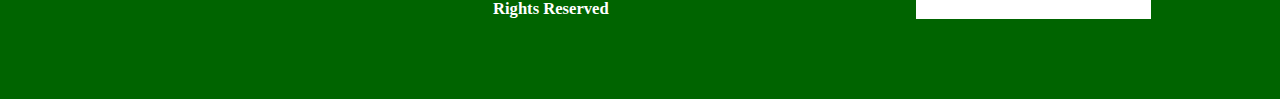
==== commit 44f09284: "Updated the sequence of the sections." ====
--- a/index.html
+++ b/index.html
@@ -21,8 +21,8 @@
                 <a href="">About</a>
                 <a href=""><i class="fa-solid fa-magnifying-glass"></i></a>
                 <a href="">Services</a>
-                <a href="">Pages</a>
-                <a href="">Blog</a>
+                <a href="">Projects</a>
+                <a href="">News</a>
                 <a href="">Contact</a>
                 </ul>
         </nav>
@@ -108,23 +108,47 @@
                 <h1>News and Updates</h1>
             </div>
             <div class="newscard">
-                <h1>Research Breakthroughs</h1>
+                <a href="">Research Breakthroughs</a>
                 <hr>
                 <p>Explore our groundbreaking discoveries and advancements in biotechnology. </p>
             </div>
             <div class="newscard">
-                <h1>Recognition and Awards</h1>
+                <a href="">Recognition and Awards</a>
                 <hr>
                 <p> From prestigious awards to grants and funding opportunities, our achievements underscore our commitment to excellence and impact in the field.</p>
             </div>
             <div class="newscard">
-                <h1>Publications and Presentations</h1>
+                <a href="">Publications and Presentations</a>
                 <hr>
                 <p>Dive into our latest publications, presentations, and contributions to scientific conferences and symposiums.</p>
             </div>
            
         </div>
         <button>More</button>
+    </div>
+    
+    <div class="projectsection">
+        <h1 class="heading">OUR PROJECTS</h1>
+        <div class="projectcontainer">
+            <div class="projectbox">
+            <div class="projectcard">
+                <a href="">Precision Medicine Initiative</a>
+                <p>Spearheading groundbreaking research in precision medicine, we're utilizing cutting-edge genomic technologies and advanced analytics to tailor medical treatments to the individual characteristics of patients, ultimately improving outcomes and reducing healthcare disparities.</p>
+            </div>
+        </div>
+        <div class="projectbox">
+            <div class="projectcard">
+                <a href="">Biocomputing and Synthetic Biology</a>
+                <p>At the intersection of biology and technology, we're exploring the possibilities of synthetic biology and biocomputing to engineer biological systems with unprecedented precision and complexity. Our research holds promise for applications in biomanufacturing, biocomputing, and beyond, shaping the future of biotechnology.</p>
+            </div>
+        </div>
+        <div class="projectbox">
+            <div class="projectcard">
+                <a href="">Next-Generation Vaccine Development</a>
+                <p>At the forefront of vaccine research, we're pioneering the development of next-generation vaccines using innovative biotechnological approaches. Our efforts aim to address emerging infectious diseases and enhance global health security through the creation of safer, more effective vaccines.</p>
+            </div>
+        </div>
+        </div>
     </div>
     <article>
         <img src="./images/client.jpg" alt="">
@@ -143,29 +167,6 @@
         </div>
         <img src="./images/client.jpg" alt="">
     </article>
-    <div class="projectsection">
-        <h1 class="heading">OUR PROJECTS</h1>
-        <div class="projectcontainer">
-            <div class="projectbox">
-            <div class="projectcard">
-                <a href="">Precision Medicine Initiative</a>
-                <p>Spearheading groundbreaking research in precision medicine, we're utilizing cutting-edge genomic technologies and advanced analytics to tailor medical treatments to the individual characteristics of patients, ultimately improving outcomes and reducing healthcare disparities.</p>
-            </div>
-        </div>
-        <div class="projectbox">
-            <div class="projectcard">
-                <a href="">Biocomputing and Synthetic Biology</a>
-                <p>At the intersection of biology and technology, we're exploring the possibilities of synthetic biology and biocomputing to engineer biological systems with unprecedented precision and complexity. Our research holds promise for applications in biomanufacturing, biocomputing, and beyond, shaping the future of biotechnology.</p>
-            </div>
-        </div>
-        <div class="projectbox">
-            <div class="projectcard">
-                <a href="">Next-Generation Vaccine Development</a>
-                <p>At the forefront of vaccine research, we're pioneering the development of next-generation vaccines using innovative biotechnological approaches. Our efforts aim to address emerging infectious diseases and enhance global health security through the creation of safer, more effective vaccines.</p>
-            </div>
-        </div>
-        </div>
-    </div>
     <footer>
         <div class="left">
             <h3>Follow Us On Social Media</h3>
--- a/style.css
+++ b/style.css
@@ -14,6 +14,7 @@
     background-color: white;
     top:0px;
     z-index: 10;
+    border-bottom: solid darkgreen 2px;
     }
     nav .logo{
         width: 100%;
@@ -95,6 +96,7 @@
 }
 .welcome p{
     margin-top: 10px;
+    text-align: justify;
 }
 .welcome:hover{
     box-shadow: 0 0 10px black;
@@ -236,6 +238,11 @@
 .newssection button:hover{
     background-color: rgba(255, 255, 255, 0.957);
     color: darkgreen;
+}
+.newscard a{
+    text-decoration: none;
+    color: white;
+    font-size: 30px;
 }
 .newscardsection .newscard:nth-child(1){
     font-size: 30px;
@@ -303,7 +310,7 @@
 .projectcard{
     width: 100%;
     height: 400px;
-    padding: 30px 30px;
+    padding: 30px 10px;
     top: 74%;
     position: absolute;
     color:white;
@@ -355,8 +362,8 @@
     nav .dropdown{
         display: none;
         position: fixed;
-        top: 50px;
-        height: 200px;
+        top: 90px;
+        padding: 20px 0;
         left: 0;
         width: 100%;
         text-align: center;
@@ -407,7 +414,7 @@
         text-align: center;
     }
     .heading h1{
-        font-size: 20px;
+        font-size: 30px;
     }
     .cardcontainer button{
         font-size: medium;
@@ -421,7 +428,7 @@
     }
     
     .projectsection h1{
-        font-size: 20px;
+        font-size: 30px;
     }
     .projectcontainer{
         width: 100%;
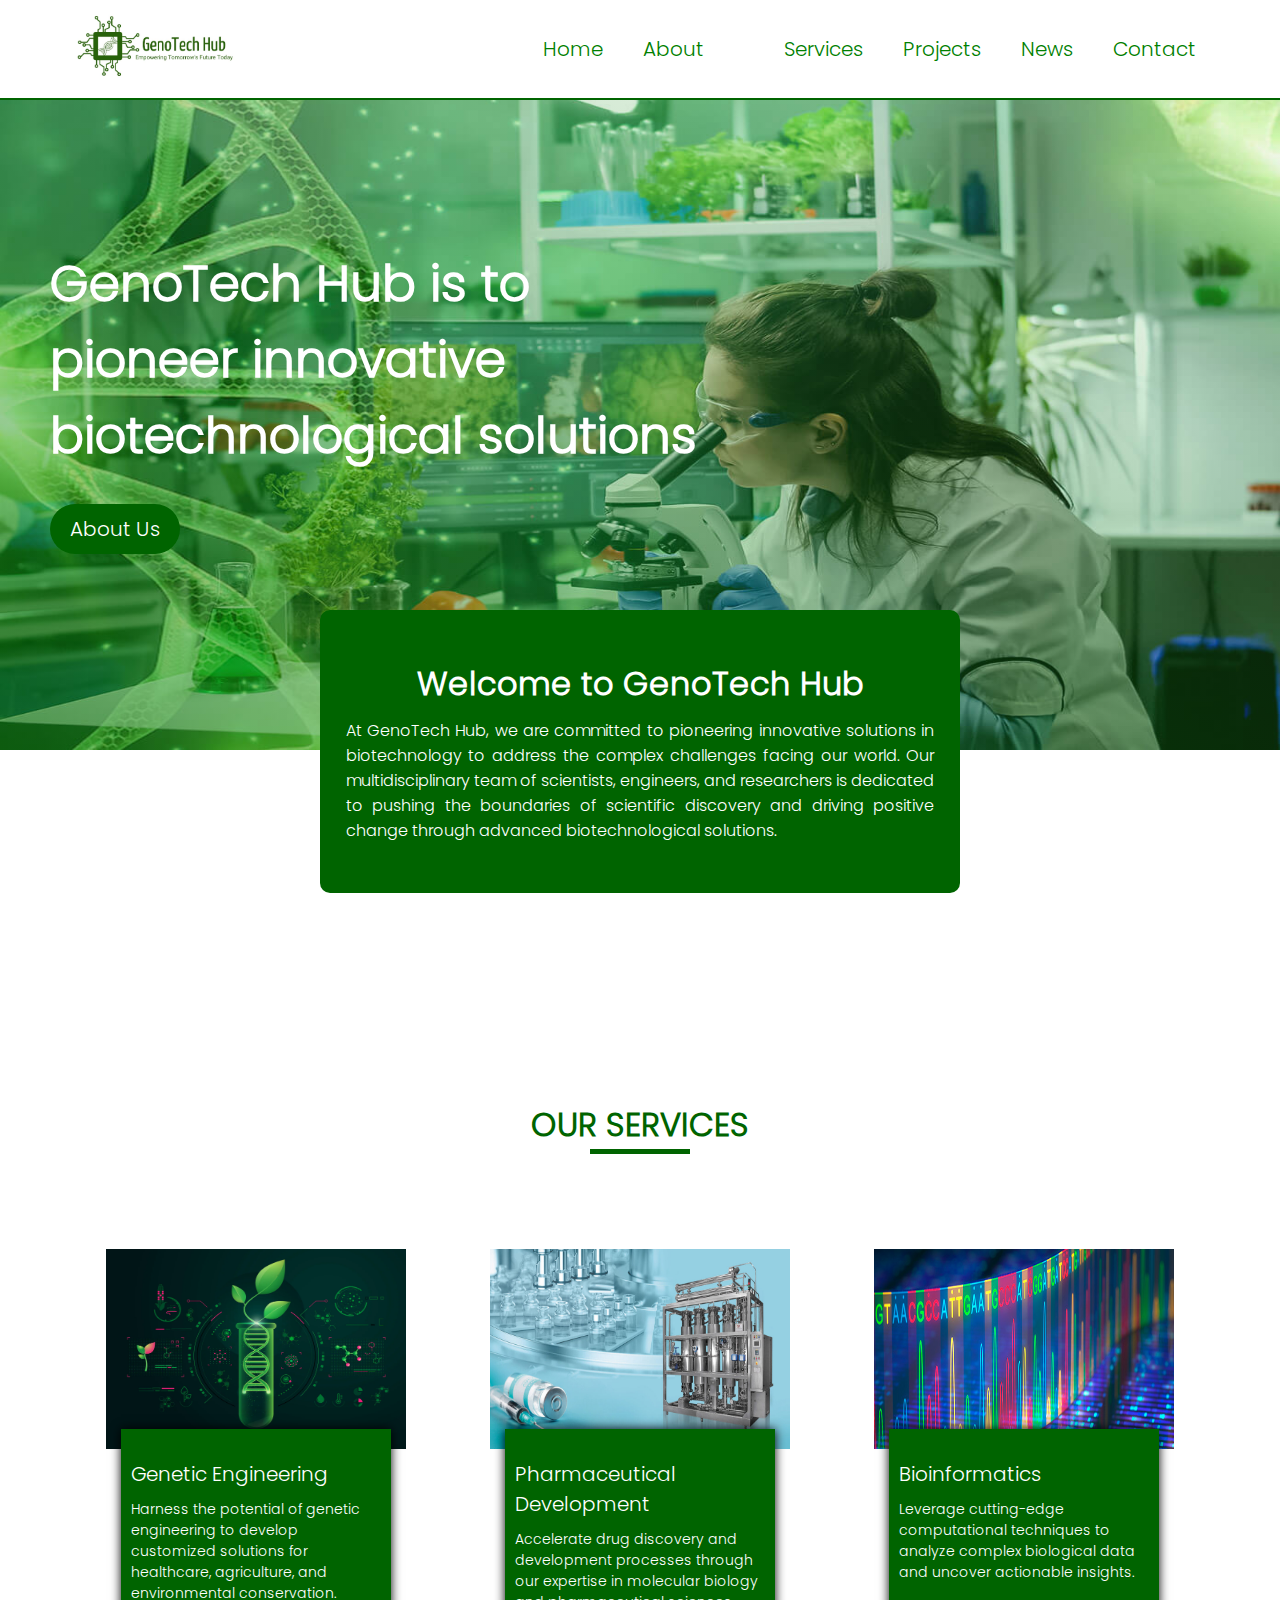
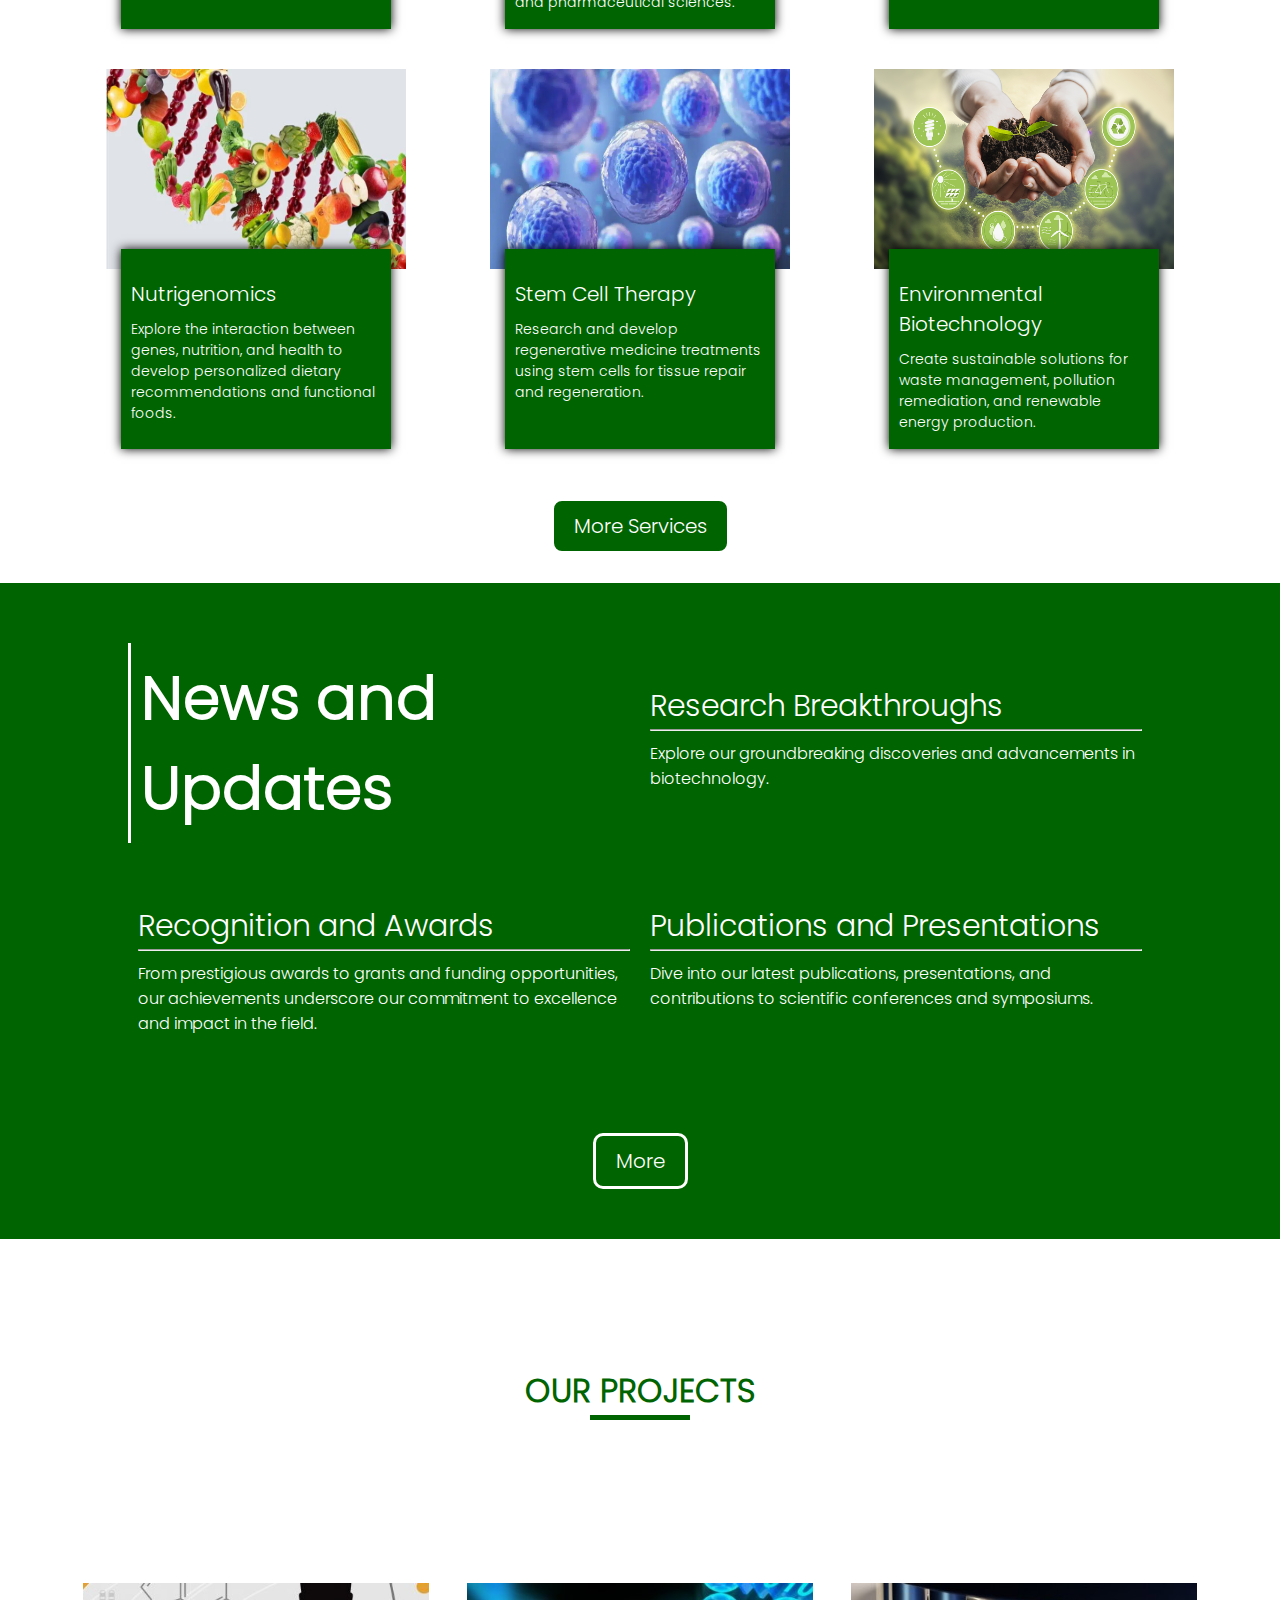
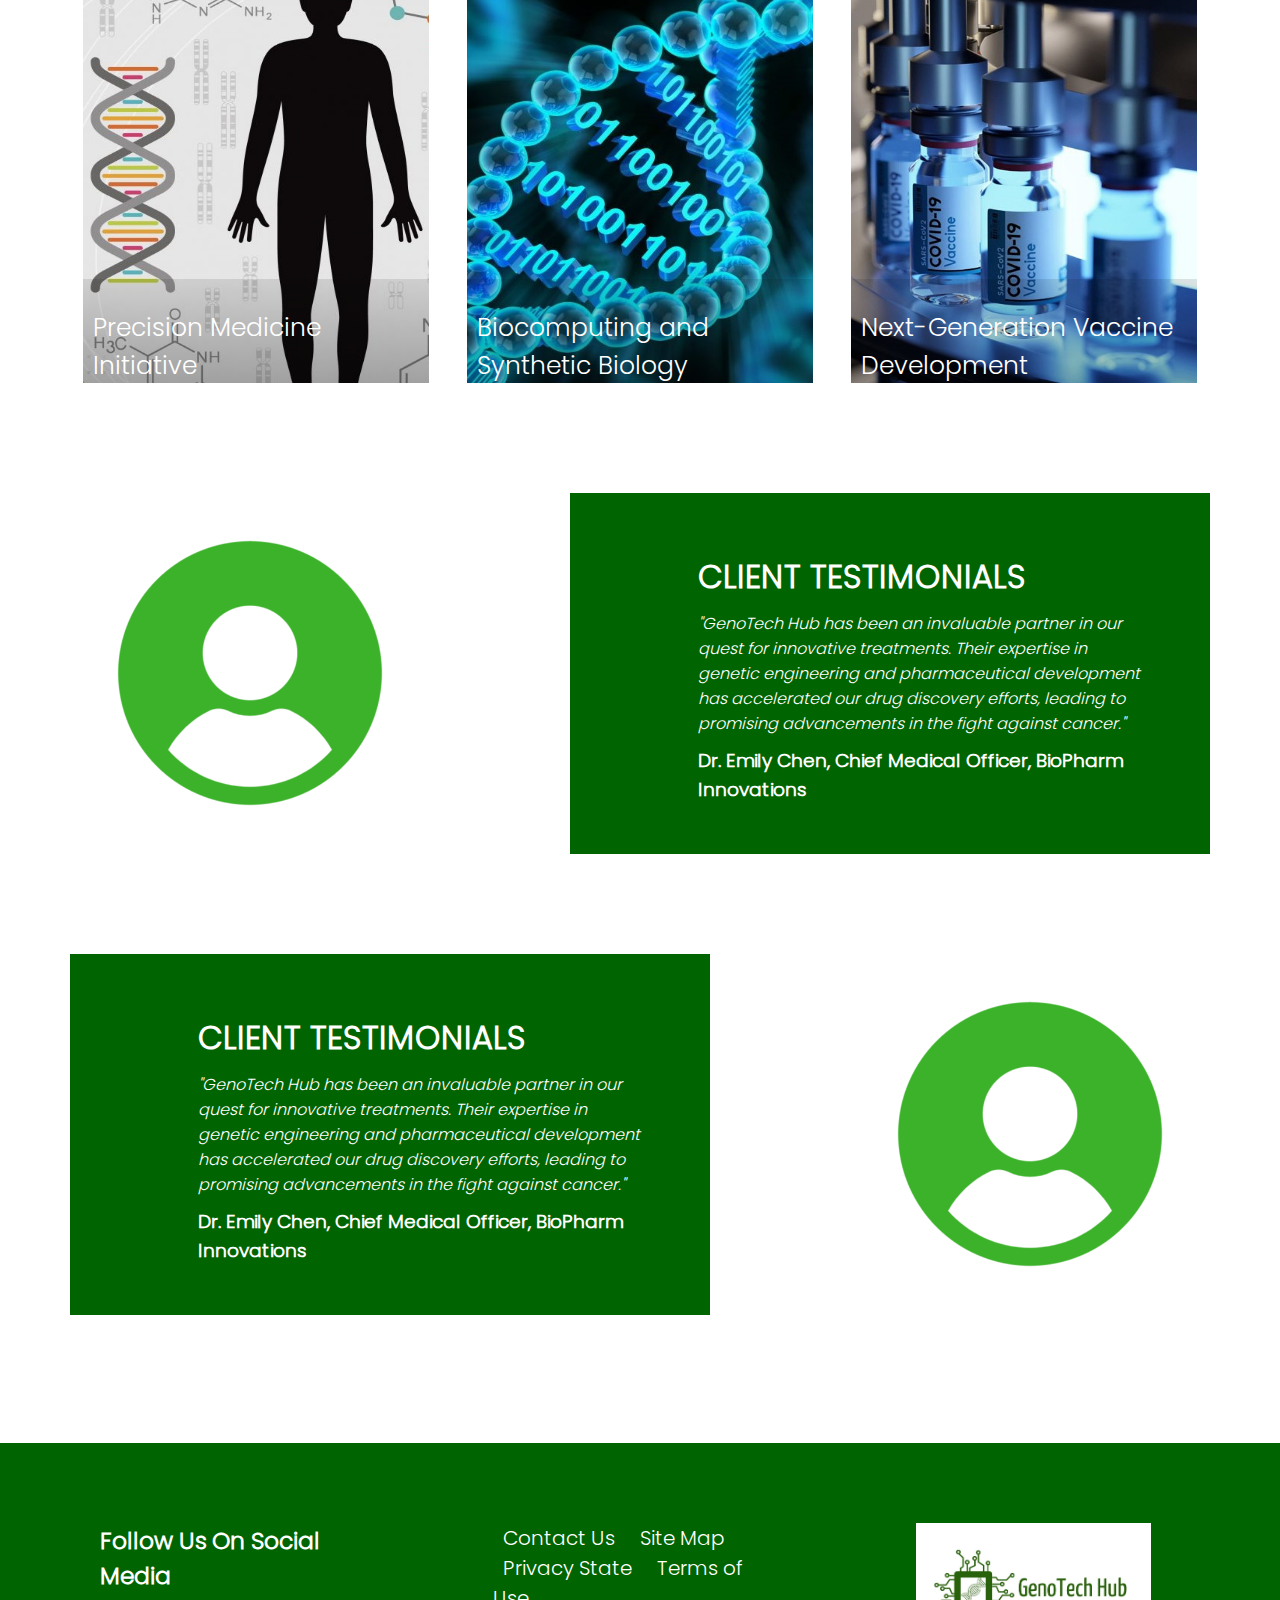
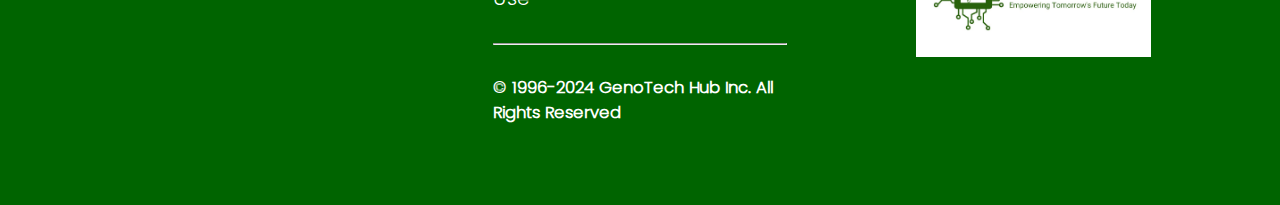
==== commit f01a5e16: "Added the about section along with changes in the font family and new media query." ====
--- a/index.html
+++ b/index.html
@@ -3,7 +3,7 @@
 <head>
     <meta charset="UTF-8">
     <meta name="viewport" content="width=device-width, initial-scale=1.0">
-    <title>WEBSITE</title>
+    <title>Homepage</title>
     <link rel="stylesheet" href="style.css">
     <link rel="stylesheet" href="https://cdnjs.cloudflare.com/ajax/libs/font-awesome/6.5.2/css/all.min.css" integrity="sha512-SnH5WK+bZxgPHs44uWIX+LLJAJ9/2PkPKZ5QiAj6Ta86w+fsb2TkcmfRyVX3pBnMFcV7oQPJkl9QevSCWr3W6A==" crossorigin="anonymous" referrerpolicy="no-referrer" />
     <script src="https://code.jquery.com/jquery-3.7.1.js" integrity="sha256-eKhayi8LEQwp4NKxN+CfCh+3qOVUtJn3QNZ0TciWLP4=" crossorigin="anonymous"></script>
@@ -18,12 +18,12 @@
             </div>
             <ul class="dropdown">
                 <a href="">Home</a>
-                <a href="">About</a>
+                <a href="about.html">About</a>
                 <a href=""><i class="fa-solid fa-magnifying-glass"></i></a>
-                <a href="">Services</a>
-                <a href="">Projects</a>
-                <a href="">News</a>
-                <a href="">Contact</a>
+                <a href="#service">Services</a>
+                <a href="#project">Projects</a>
+                <a href="#news">News</a>
+                <a href="#contact">Contact</a>
                 </ul>
         </nav>
     <div class="headerdiv">
@@ -32,13 +32,19 @@
             <h1>GenoTech Hub is to <br>  pioneer innovative <br>biotechnological solutions</h1>
             <button>About Us</button>
         </div>
+        
         <div class="welcome">
             <h1>Welcome to GenoTech Hub</h1>
             
             <p> At GenoTech Hub, we are committed to pioneering innovative solutions in biotechnology to address the complex challenges facing our world. Our multidisciplinary team of scientists, engineers, and researchers is dedicated to pushing the boundaries of scientific discovery and driving positive change through advanced biotechnological solutions.</p>
         </div>
     </div>
-    <div class="section">
+    <div class="poster">
+        <h1>Welcome to GenoTech Hub</h1>
+            
+            <p> At GenoTech Hub, we are committed to pioneering innovative solutions in biotechnology to address the complex challenges facing our world. Our multidisciplinary team of scientists, engineers, and researchers is dedicated to pushing the boundaries of scientific discovery and driving positive change through advanced biotechnological solutions.</p>
+    </div>
+    <div id="service"    class="section">
             
             <h1 class="heading">OUR SERVICES</h1>
            
@@ -102,7 +108,7 @@
         </div>
         <button>More Services</button>
     </div>
-    <div class="newssection">
+    <div id="news" class="newssection">
         <div class="newscardsection">
             <div class="newscard">
                 <h1>News and Updates</h1>
@@ -127,7 +133,7 @@
         <button>More</button>
     </div>
     
-    <div class="projectsection">
+    <div id="project" class="projectsection">
         <h1 class="heading">OUR PROJECTS</h1>
         <div class="projectcontainer">
             <div class="projectbox">
@@ -167,7 +173,7 @@
         </div>
         <img src="./images/client.jpg" alt="">
     </article>
-    <footer>
+    <footer id="contact">
         <div class="left">
             <h3>Follow Us On Social Media</h3>
             <br>
--- a/style.css
+++ b/style.css
@@ -1,7 +1,19 @@
+
+/***********************FONT FAMILY*************************************/
+
+@font-face{
+    font-family: myfont;
+    src:url("./fonts/Poppins-Light.ttf")
+}
+
+
+
 *{
     padding: 0;
     margin: 0;
     box-sizing: border-box;
+    font-family: myfont;
+    
 }
 nav{
     width: 100%;
@@ -81,6 +93,19 @@
     cursor: pointer;
 
 }
+.poster{
+    
+    display: none;
+   
+
+}
+.poster p{
+    margin-top: 10px;
+}
+.poster:hover{
+    box-shadow: 0 0 10px black;
+    transition: all 0.6s ease-in-out;
+}
 .welcome{
     display: flex;
     background-color: darkgreen;
@@ -94,12 +119,14 @@
     justify-content: center;
     flex-wrap: wrap;
 }
+
 .welcome p{
     margin-top: 10px;
     text-align: justify;
 }
 .welcome:hover{
     box-shadow: 0 0 10px black;
+    transition: all 0.6s ease-in-out;
 }
 .section{
     padding-top: 39vh;
@@ -176,6 +203,7 @@
 }
 .card p{
     margin-top: 10px;
+    font-size: 14px;
 }
 .cardcontainer button{
     font-size: 20px;
@@ -321,7 +349,7 @@
 .projectcard a{
     color: white;
     text-decoration: none;
-    font-size: 30px;
+    font-size: 25px;
     position: absolute;
 }
 .projectcard p{
@@ -391,7 +419,7 @@
         width:100%;
     }
     .content h1{
-        font-size: 30px;
+        font-size: 25px;
     }
     .headerdiv button{
         font-size:medium
@@ -407,10 +435,13 @@
         border-radius: 10px;
     }
     .welcome h1{
-        font-size: 20px;
+        font-size: 18px;
+    }
+    .welcome p{
+        font-size: 14px;
     }
     .section{
-        padding-top: 52vh;
+        padding-top: 60vh;
         text-align: center;
     }
     .heading h1{
@@ -422,6 +453,16 @@
     .newscard{
         width: 100%;
     }
+    .newscard a{
+        font-size: 23px;
+    }
+    .newssection .newscard h1{
+        font-size: 35px;
+
+    }
+    .newscard p{
+        font-size: 14px;
+    }
 
     .newssection button{
         font-size: medium;
@@ -438,6 +479,9 @@
     }
     .projectcard a{
         font-size: 20px;
+    }
+    .projectcard p{
+        font-size: 14px;
     }
      .projectbox{
         margin: 10px;
@@ -464,4 +508,31 @@
         width:80%;
     }
 
+}
+@media (max-width:320px){
+.poster{
+    display: block;
+    background-color: darkgreen;
+    color: white;
+    padding: 50px 2%;
+    margin: auto;
+    width: 80%;
+    border-radius: 10px;
+    justify-content: center;
+    flex-wrap: wrap;
+    
+}
+.poster h1{
+    font-size: 25px;
+    text-align: center;
+}
+.poster p{
+    text-align: center;
+}
+.welcome{
+    display: none;
+}
+.section{
+    padding-top: 20vh;
+}
 }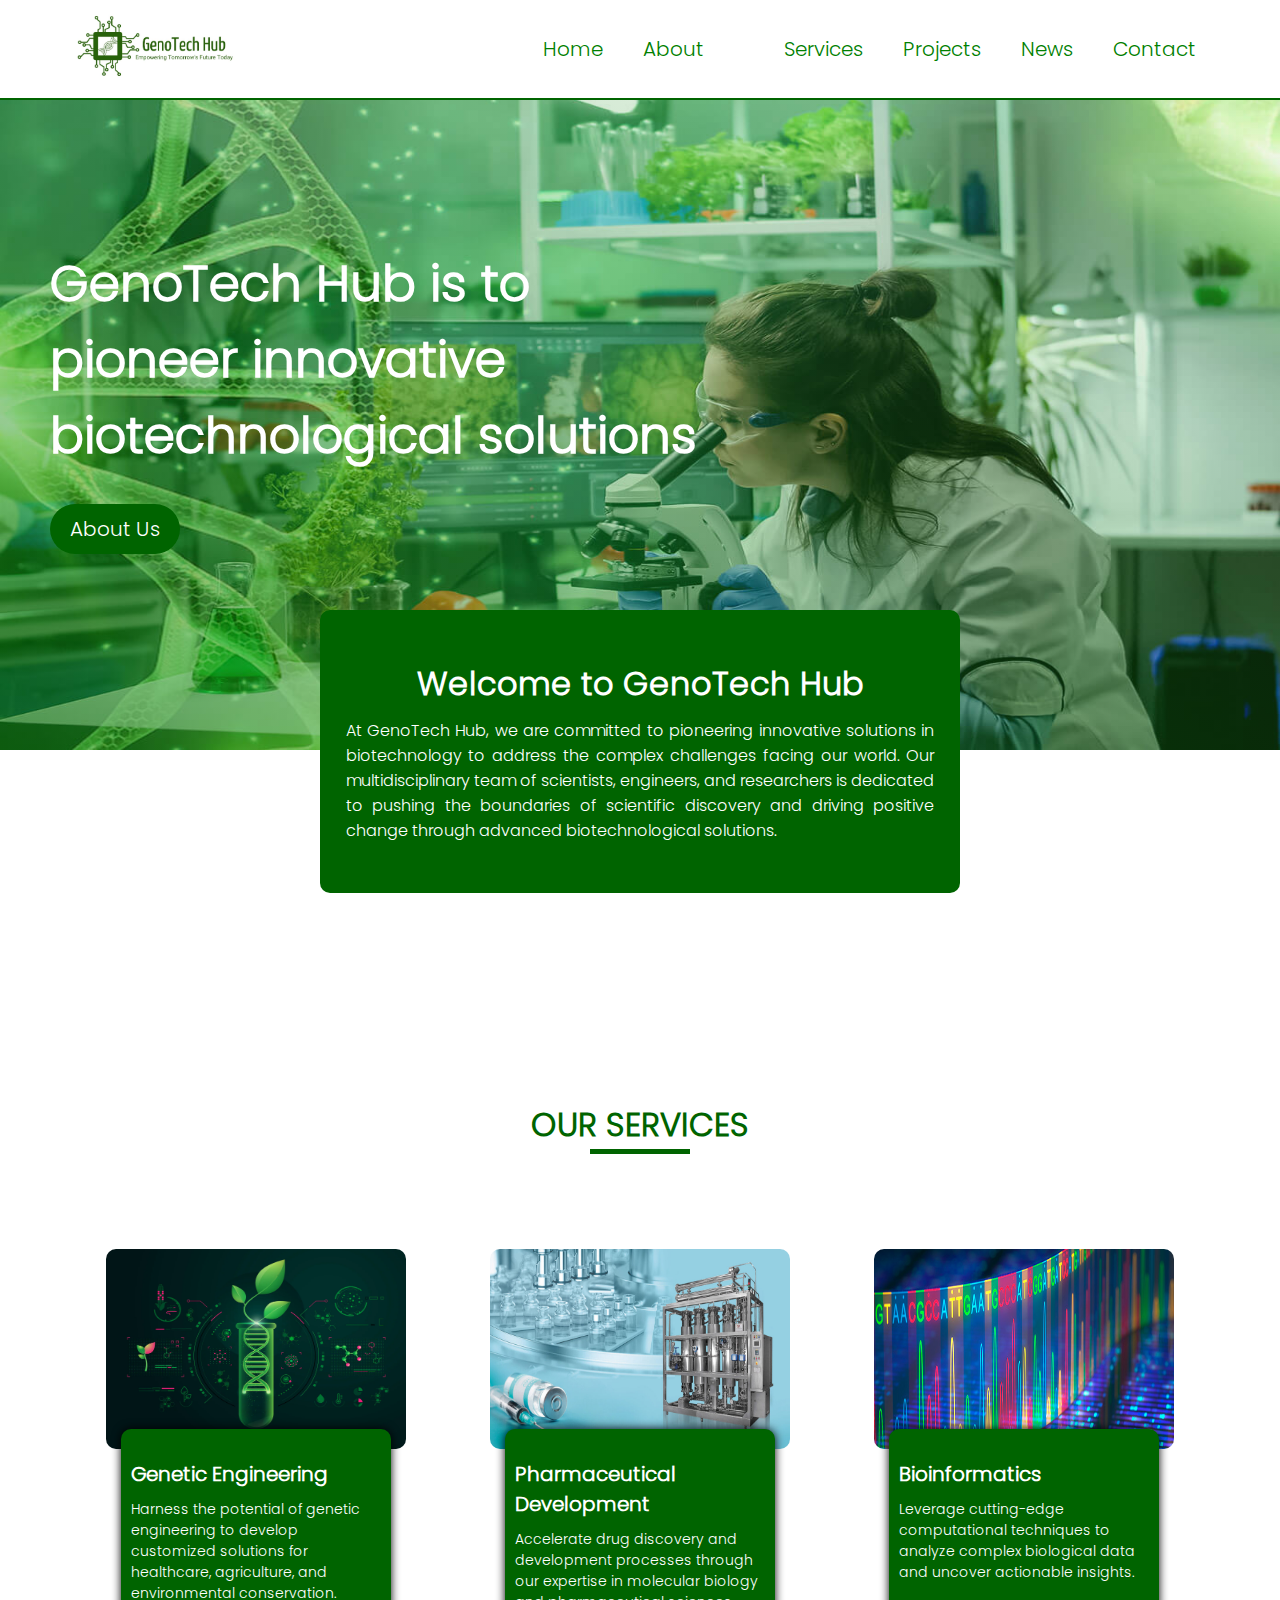
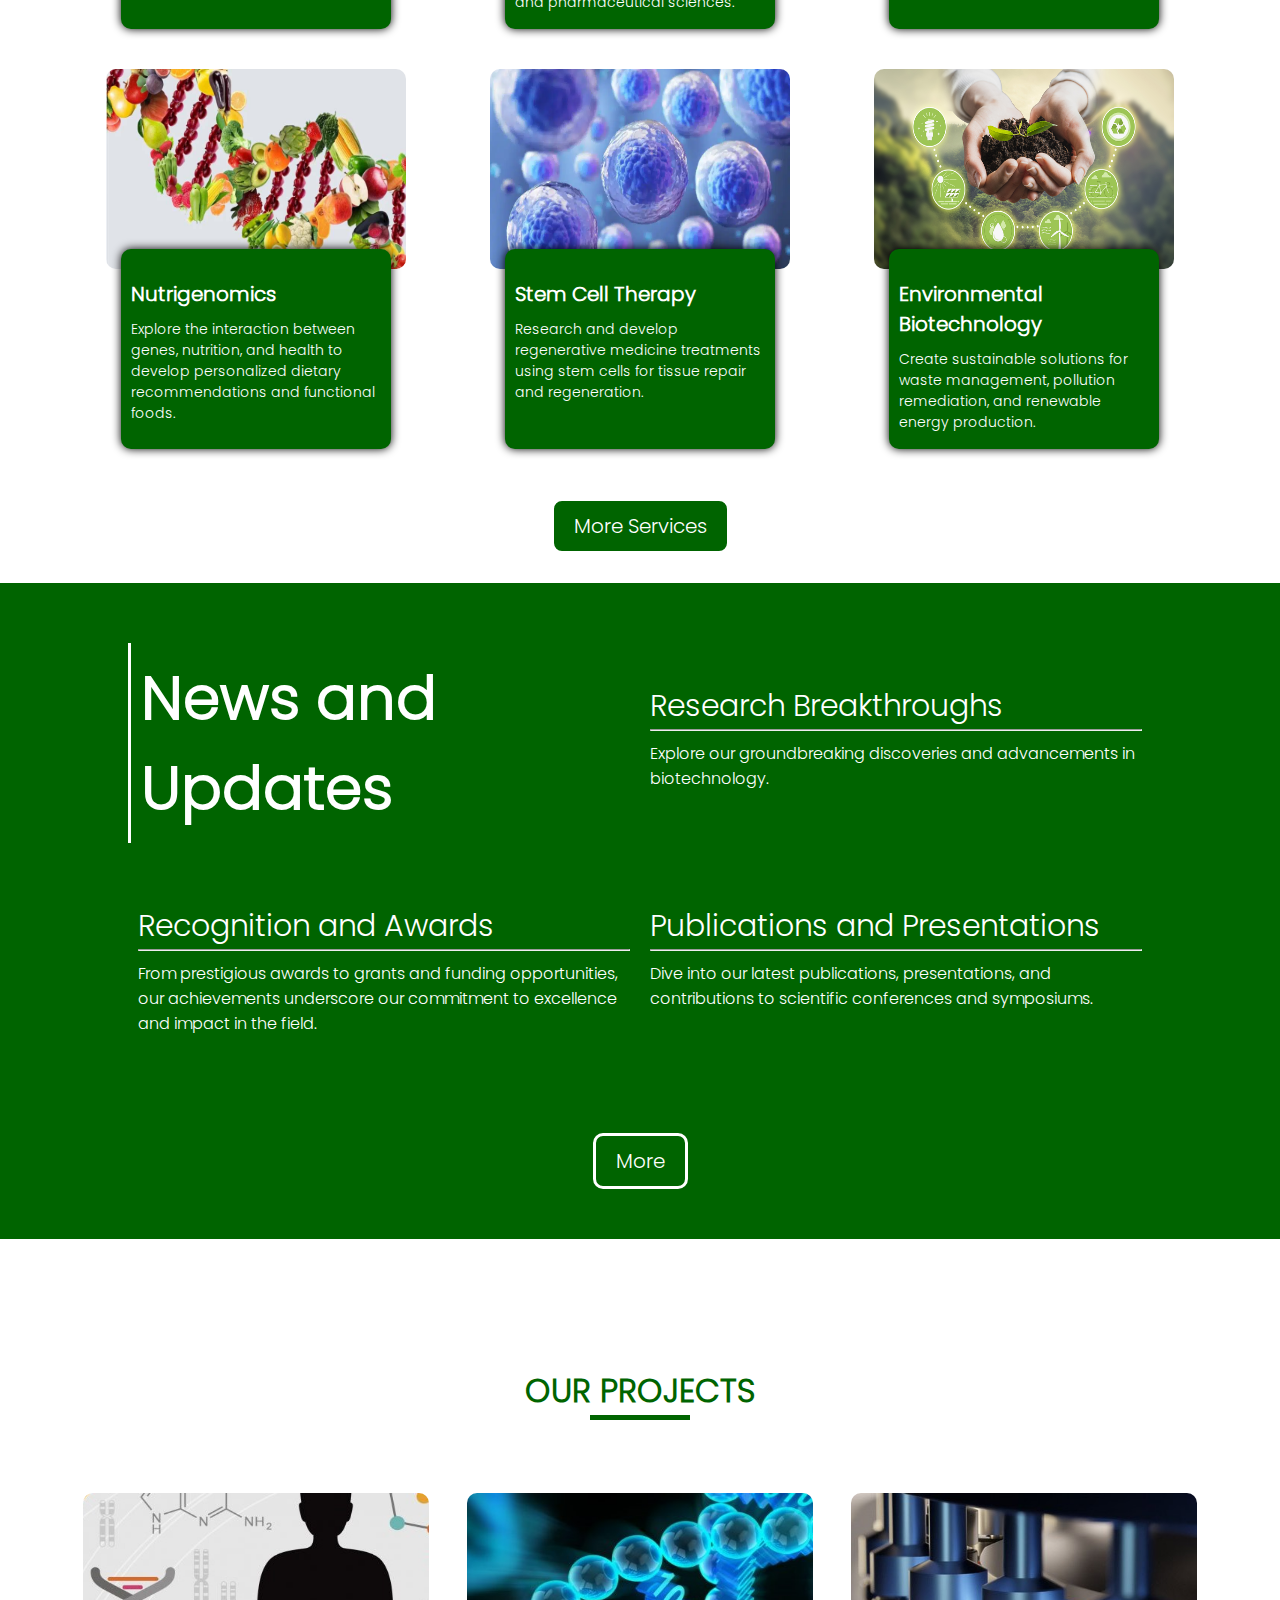
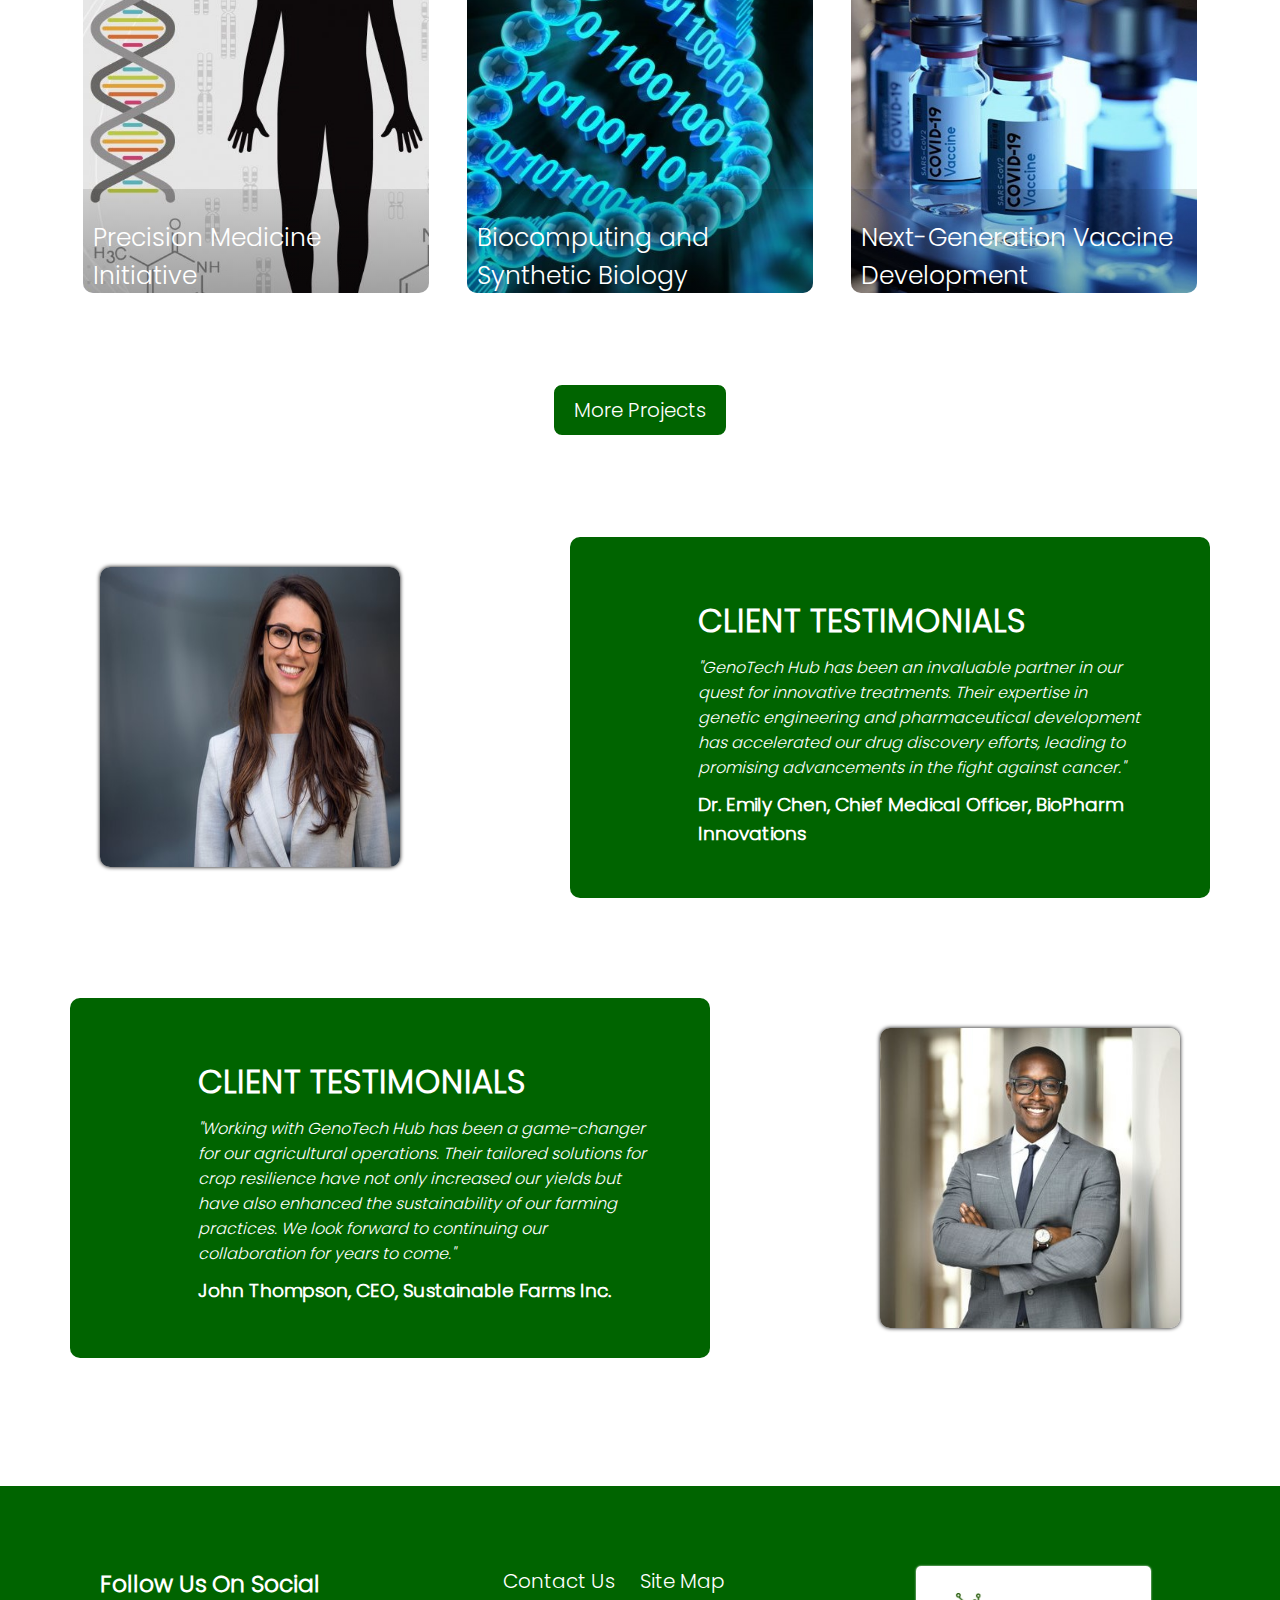
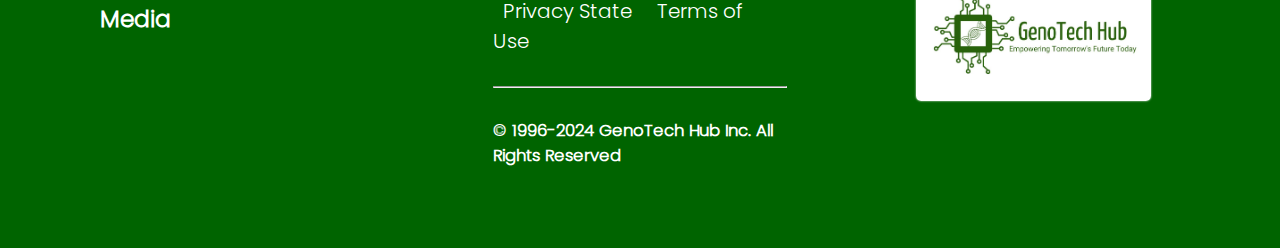
==== commit c5188feb: "Updated the whole website with new pages and content." ====
--- a/index.html
+++ b/index.html
@@ -11,7 +11,7 @@
 <body>
         <nav>
             <div class="logo">
-                <img src="./images/Taglogo.jpg" alt="">
+                <a href="index.html"><img src="./images/Taglogo.jpg" alt=""></a>
             </div>
             <div class="toggleBTN">
                 <i class="fa-solid fa-bars"></i>
@@ -23,14 +23,14 @@
                 <a href="#service">Services</a>
                 <a href="#project">Projects</a>
                 <a href="#news">News</a>
-                <a href="#contact">Contact</a>
+                <a href="contact.html">Contact</a>
                 </ul>
         </nav>
     <div class="headerdiv">
        
         <div class="content">
             <h1>GenoTech Hub is to <br>  pioneer innovative <br>biotechnological solutions</h1>
-            <button>About Us</button>
+            <a href="about.html"><button>About Us</button></a>
         </div>
         
         <div class="welcome">
@@ -54,64 +54,76 @@
             <div class="card">
                 <div class="up">
                     <img src="./images/geneticengineering.jpg" alt="">
+                    <a href="services.html#Genetic">
                     <div class="down">
-                        <a href="geneticengineering.html">Genetic Engineering</a>
-                        <p>Harness the potential of genetic engineering to develop customized solutions for healthcare, agriculture, and environmental conservation.</p>
+                            <h4>Genetic Engineering</h4>
+                            <p>Harness the potential of genetic engineering to develop customized solutions for healthcare, agriculture, and environmental conservation.</p>
+                        </div>
+                    </a>
                     </div>
-                </div>
             </div>
             <div class="card">
                 <div class="up">
                     <img src="./images/pharma.jpg" alt="">
+                    <a href="services.html#Pharmaceutical">
                     <div class="down">
-                        <a href="">Pharmaceutical Development</a>
+                        <h4>Pharmaceutical Development</h4>
                         <p>Accelerate drug discovery and development processes through our expertise in molecular biology and pharmaceutical sciences.</p>
                     </div>
+                </a>
                 </div>
             </div>
             <div class="card">
                 <div class="up">
                     <img src="./images/bioinfo.jpg" alt="">
+                    <a href="services.html#Bioinformatics">
+                        <div class="down">
+                            <h4>Bioinformatics</h4>
+                            <p>Leverage cutting-edge computational techniques to analyze complex biological data and uncover actionable insights.</p>
+                        </div>
+                    </a>
+                </div>
+            </div>
+            <div class="card">
+                <div class="up">
+                    <img src="./images/nutrigenomics.jpg" alt="">
+                   <a href="services.html#Nutrigenomics">
                     <div class="down">
-                        <a href="">Bioinformatics</a>
-                        <p>Leverage cutting-edge computational techniques to analyze complex biological data and uncover actionable insights.</p>
-                    </div>
-                </div>
-            </div>
-            <div class="card">
-                <div class="up">
-                    <img src="./images/nutrigenomics.jpg" alt="">
-                    <div class="down">
-                        <a href="">Nutrigenomics</a>
+                        <h4>Nutrigenomics</h4>
                         <p>Explore the interaction between genes, nutrition, and health to develop personalized dietary recommendations and functional foods.</p>
                     </div>
+                   </a>
                 </div>
             </div>
             <div class="card">
                 <div class="up">
                     <img src="./images/stem-cell-therapy.jpg" alt="">
-                    <div class="down">
-                        <a href="">Stem Cell Therapy</a>
-                        <p>Research and develop regenerative medicine treatments using stem cells for tissue repair and regeneration.</p>
-                    </div>
+                    <a href="services.html#Stem Cell Therapy">
+                        <div class="down">
+                            <h4>Stem Cell Therapy</h4>
+                            <p>Research and develop regenerative medicine treatments using stem cells for tissue repair and regeneration.</p>
+                        </div>
+                    </a>
                 </div>
             </div>
             <div class="card">
                 <div class="up">
                     <img src="./images/environbiotech.jpg" alt="">
-                    <div class="down">
-                        <a href="">Environmental Biotechnology</a>
-                        <p>Create sustainable solutions for waste management, pollution remediation, and renewable energy production.</p>
-                    </div>
-                </div>
-            </div>
-        </div>
-        <button>More Services</button>
+                    <a href="services.html#Environmental Biotechnology">
+                        <div class="down">
+                            <h4>Environmental Biotechnology</h4>
+                            <p>Create sustainable solutions for waste management, pollution remediation, and renewable energy production.</p>
+                        </div>
+                    </a>
+                </div>
+            </div>
+        </div>
+       <a href="services.html"> <button>More Services</button></a>
     </div>
     <div id="news" class="newssection">
         <div class="newscardsection">
             <div class="newscard">
-                <h1>News and Updates</h1>
+                <a href=""><h1>News and Updates</h1></a>
             </div>
             <div class="newscard">
                 <a href="">Research Breakthroughs</a>
@@ -130,7 +142,7 @@
             </div>
            
         </div>
-        <button>More</button>
+        <a href="news.html"><button>More</button></a>
     </div>
     
     <div id="project" class="projectsection">
@@ -155,9 +167,10 @@
             </div>
         </div>
         </div>
+        <a href="project.html"><button>More Projects</button></a>
     </div>
     <article>
-        <img src="./images/client.jpg" alt="">
+        <img src="./images/clientemily.jpg" alt="">
         <div>
             <h1>CLIENT TESTIMONIALS</h1>
             <p>"GenoTech Hub has been an invaluable partner in our quest for innovative treatments. Their expertise in genetic engineering and pharmaceutical development has accelerated our drug discovery efforts, leading to promising advancements in the fight against cancer."</p>
@@ -168,10 +181,13 @@
         
         <div>
             <h1>CLIENT TESTIMONIALS</h1>
-            <p>"GenoTech Hub has been an invaluable partner in our quest for innovative treatments. Their expertise in genetic engineering and pharmaceutical development has accelerated our drug discovery efforts, leading to promising advancements in the fight against cancer."</p>
-            <h3>Dr. Emily Chen, Chief Medical Officer, BioPharm Innovations</h3>
-        </div>
-        <img src="./images/client.jpg" alt="">
+            <p> 
+                "Working with GenoTech Hub has been a game-changer for our agricultural operations. Their tailored solutions for crop resilience have not only increased our yields but have also enhanced the sustainability of our farming practices. We look forward to continuing our collaboration for years to come."
+                
+                </p>
+            <h3>John Thompson, CEO, Sustainable Farms Inc.</h3>
+        </div>
+        <img src="./images/clientjohn.jpg" alt="">
     </article>
     <footer id="contact">
         <div class="left">
@@ -206,6 +222,7 @@
         $(".toggleBTN").click(function(){
             $(".dropdown").slideToggle()
         })
+        $("")
     </script>
 </body>
 </html>--- a/style.css
+++ b/style.css
@@ -149,8 +149,16 @@
     display: block;
     position: absolute;
     left: 50%;
-    transform: translateX(-50%);
-}
+    transform: translateX(-50%) ;
+}
+
+.heading:hover::after{
+    width: 200px;
+    transition: all 0.5s  ease-out ;
+
+
+}
+
 .cardcontainer{
     padding: 30px 5%;
     text-align: center;
@@ -173,6 +181,7 @@
     height: 200px;
     position: relative;
     transition: all .5s;
+    border-radius: 10px;
 }
 .card .up img:hover{
     scale: 110%;
@@ -190,6 +199,7 @@
     padding: 30px 10px;
     box-shadow: 0 0 10px black;
     text-align: left;
+    border-radius: 10px;
    
 }
 .card a{
@@ -199,7 +209,7 @@
     font-size: 20px;
 }
 .card a:hover{
-  text-shadow: 0 0 5px white;
+  text-shadow: 0 0 2px rgba(255, 255, 255, 0.447);
 }
 .card p{
     margin-top: 10px;
@@ -212,12 +222,13 @@
     border-radius: 10px;
     padding: 10px 20px;
     margin-top: 80px;
-    border:2px solid white 
+    border:2px solid white ;
 }
 .cardcontainer button:hover{
     background-color: white;
     color: darkgreen;
     border-color: darkgreen;
+    cursor: pointer;
 }
 .newssection{
     padding: 50px 10%;
@@ -250,6 +261,7 @@
     cursor: pointer;
     background-color:rgba(255, 255, 255, 0.58);
     color: darkgreen;
+    border-radius: 10px;
     
 }
 .newssection button{
@@ -288,11 +300,14 @@
     background-color: darkgreen;
     color: white;
     padding: 60px 5% 50px 10%;
+    border-radius: 10px;
 }
 article img{
     width: 300px;
     height: 300px;
     margin: 30px;
+    border-radius: 10px;
+    box-shadow: 0 0 4px black;
   
     
 }
@@ -302,19 +317,46 @@
 article div p{
     font-style: italic;
 }
+.projectsection button{
+    display: block;
+    margin: auto;
+    text-decoration: none;
+}
+
+.projectsection a {
+    text-decoration: none;
+}
 .projectsection h1{
     margin-top: 10%;
-   
     text-align: center;
+    
+    
 }
 .projectcontainer{
-    margin-top: 10%;
+    margin-top: 3%;
     display: flex;
     flex-wrap:wrap ;
     padding: 10px 5%;
     justify-content: space-around;
-
-
+   
+}
+.projectsection button{
+    font-size: 20px;
+    background-color: darkgreen;
+    color: white;
+    border-radius: 10px;
+    padding: 10px 20px;
+    margin-top: 80px;
+    border:2px solid white ;
+    
+
+    
+}
+.projectsection button:hover{
+    background-color: white;
+    color: darkgreen;
+    border-color: darkgreen;
+    cursor: pointer;
 }
 .projectbox{
     margin-top: 30px;
@@ -323,6 +365,7 @@
     overflow: hidden;
     position: relative;
     background-size:  100% 100%;
+    border-radius: 10px;
 
 }
 .projectbox:nth-child(1){
@@ -344,6 +387,7 @@
     color:white;
     transition: all .5s;
     background:linear-gradient(to bottom ,rgba(0, 0, 0, 0.1),rgba(0, 0, 0, 0.865)) ;
+    
 
 }
 .projectcard a{
@@ -351,6 +395,7 @@
     text-decoration: none;
     font-size: 25px;
     position: absolute;
+    
 }
 .projectcard p{
    margin-top: 30%;
@@ -375,6 +420,8 @@
     width: 80%;
     display: block;
     margin: auto;
+    border-radius: 5px;
+    box-shadow: 0 0 2px white;
 }
 footer div{
     width:30%;
@@ -503,9 +550,14 @@
     }
     article div{
         width: 100%;
+        border-radius: 0;
     }
     footer .right img{
         width:80%;
+    }
+    article img{
+        width: 250px;
+        height: 250px;
     }
 
 }
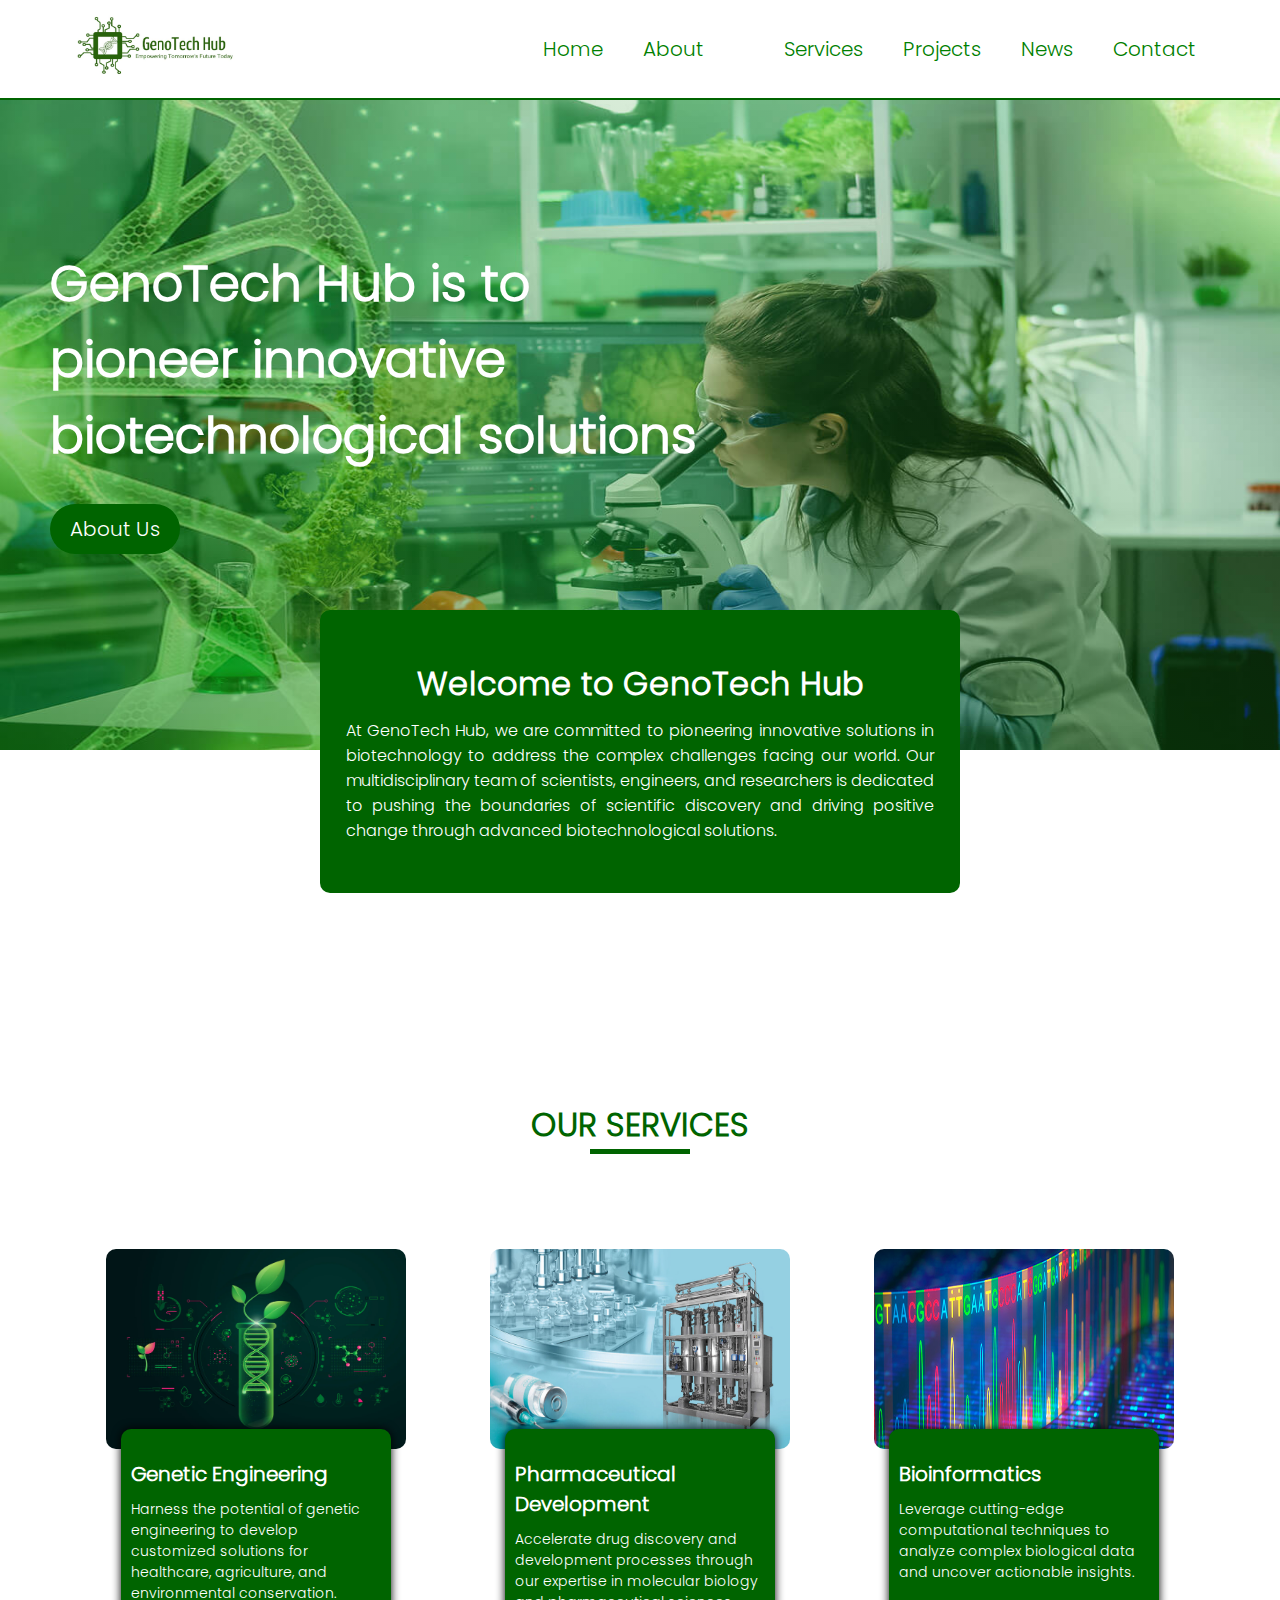
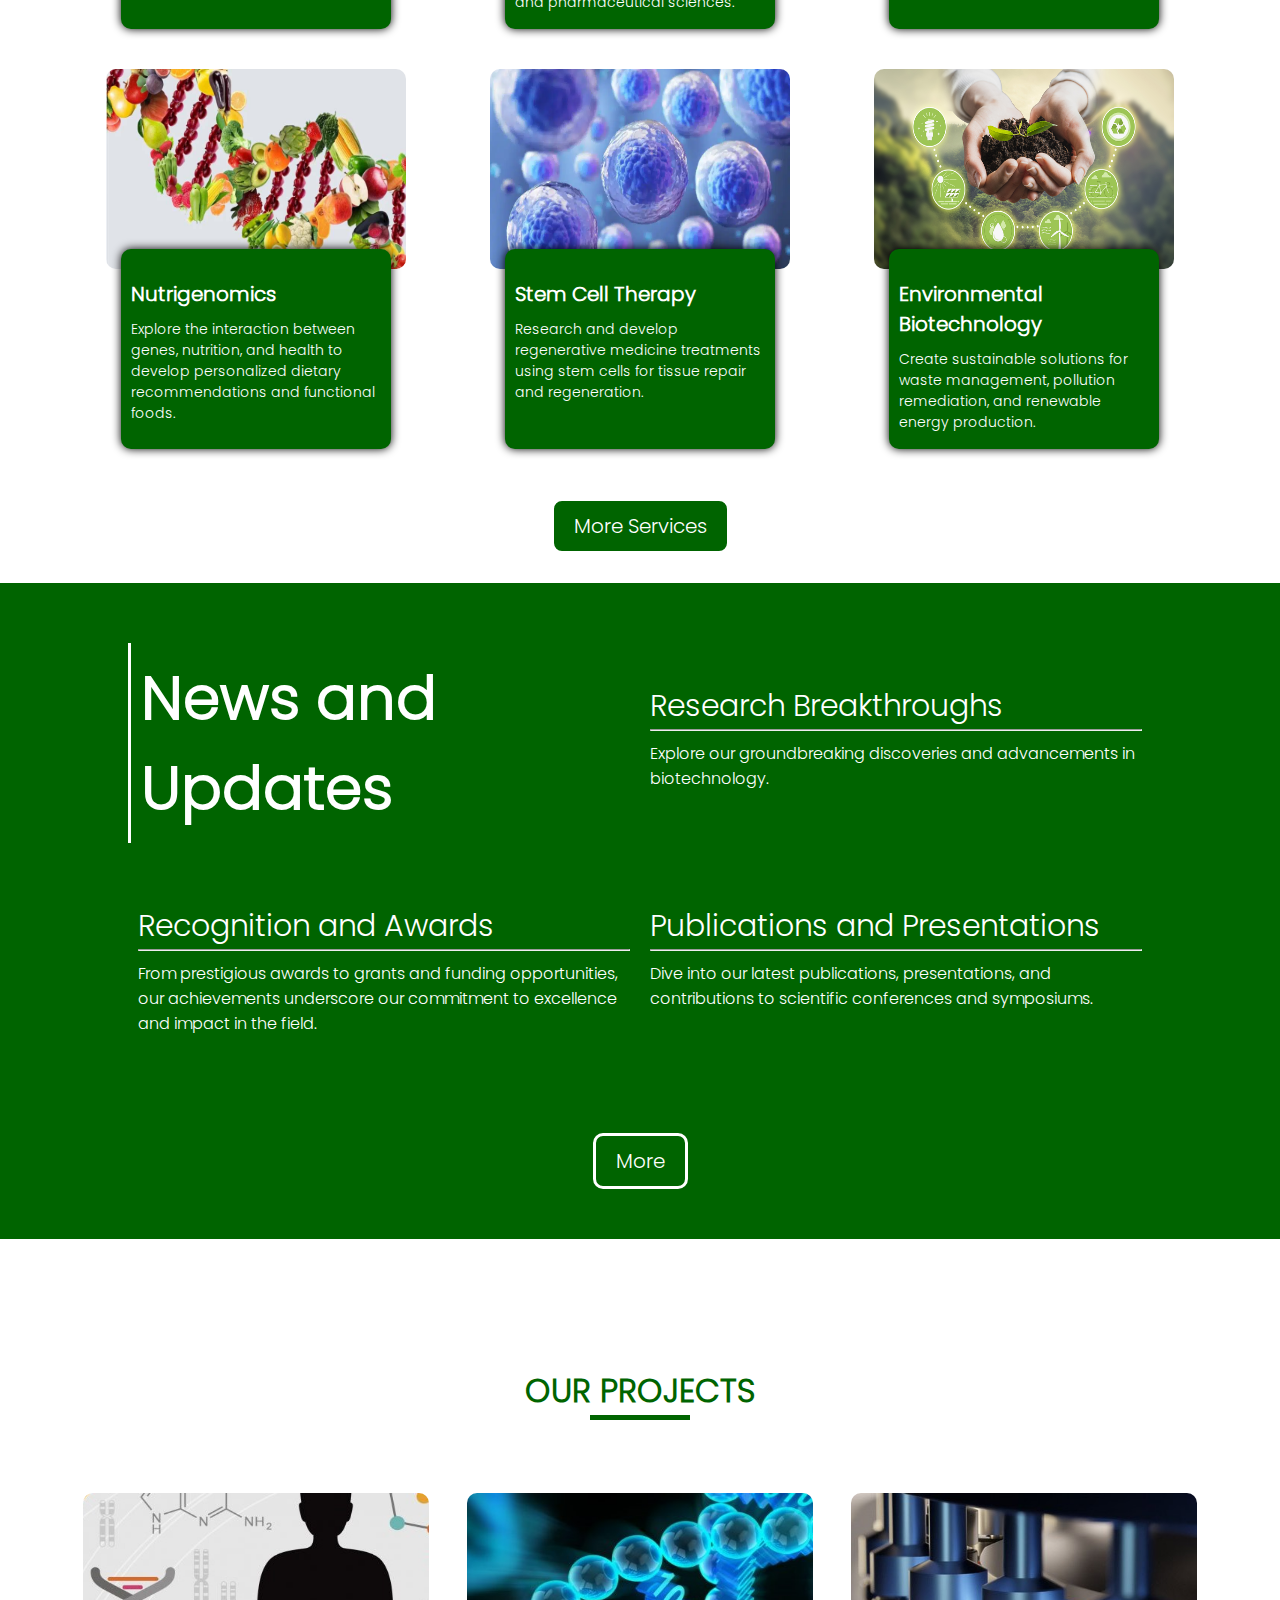
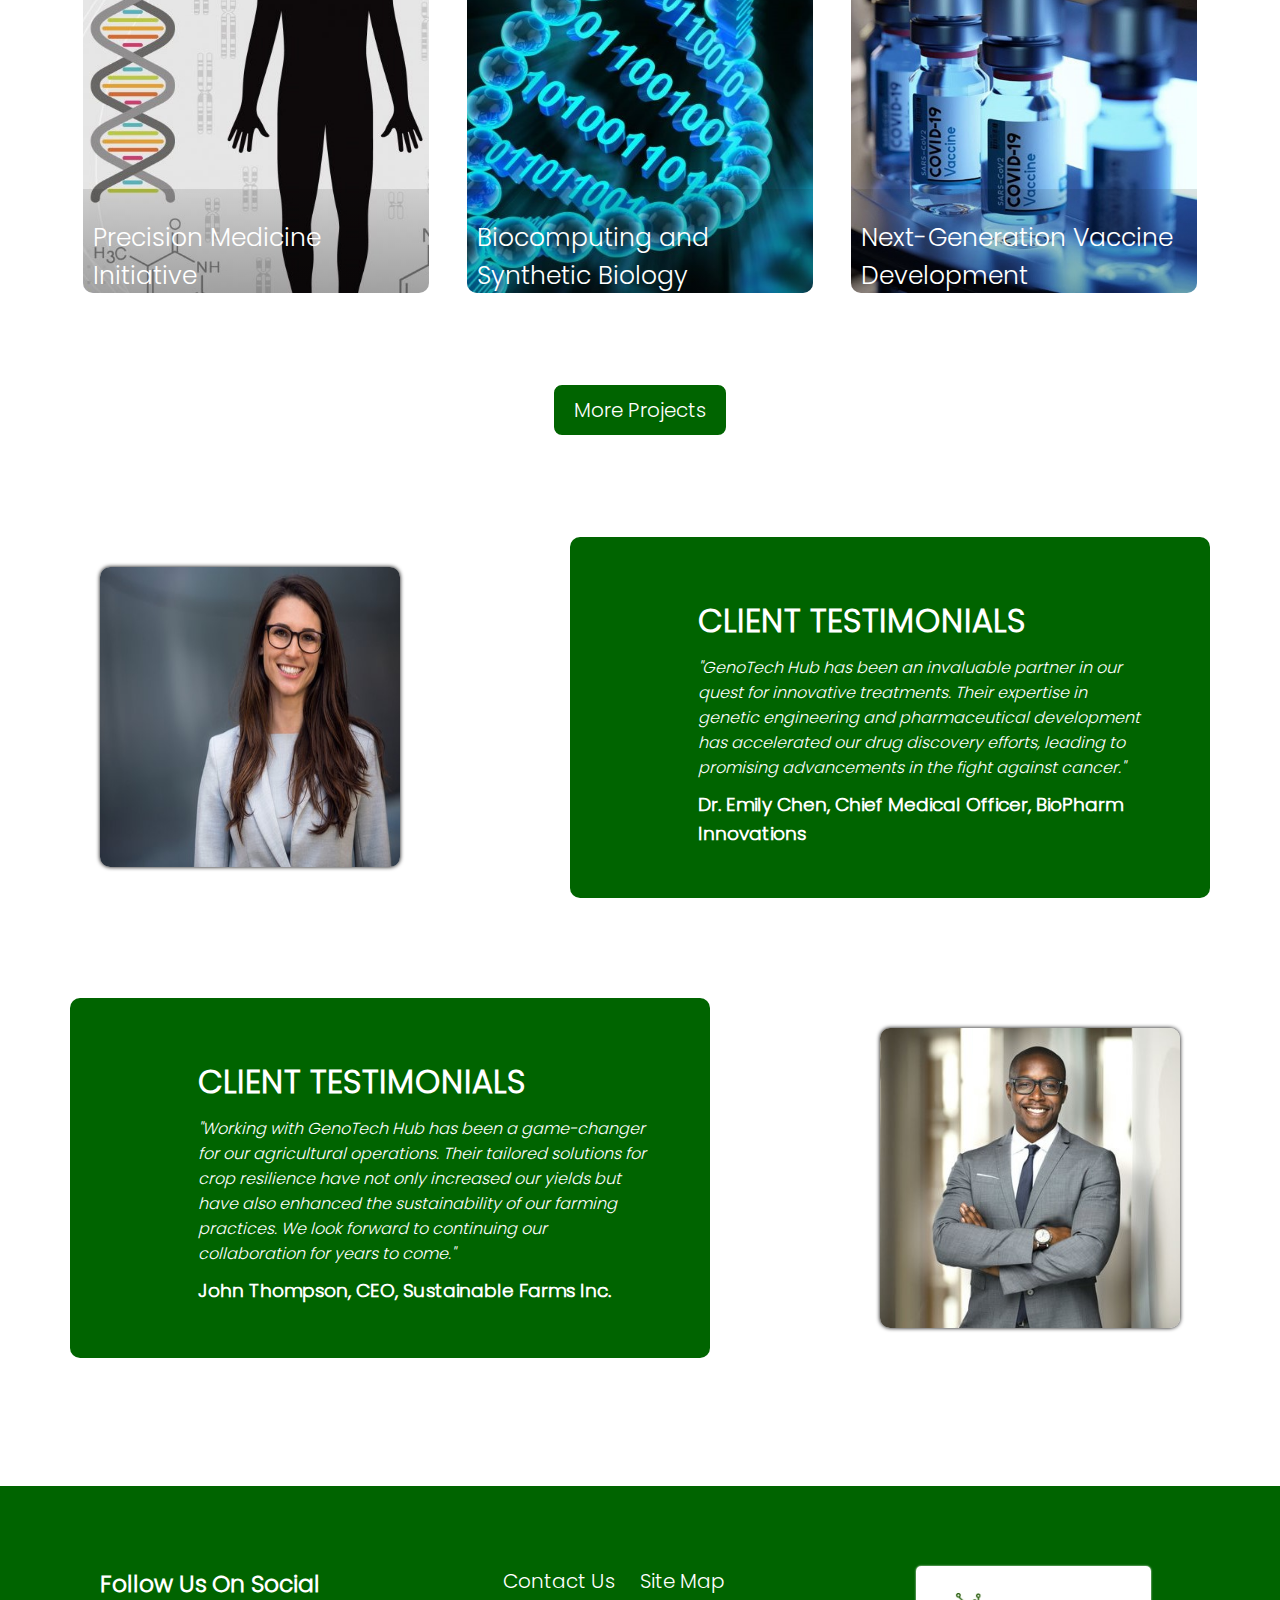
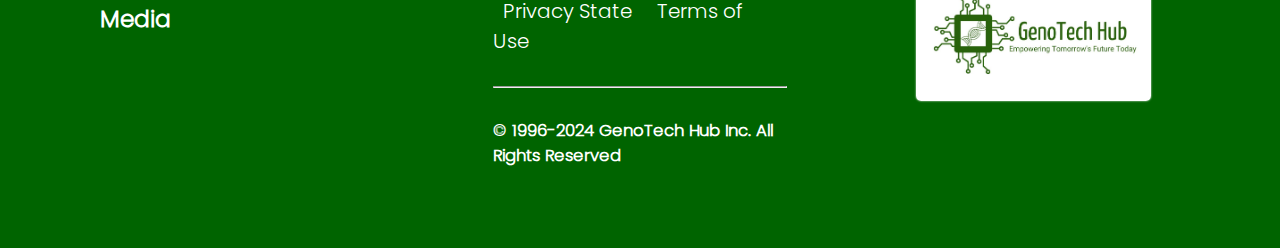
==== commit 5af3c22c: "Edited the media query because of anchor tag" ====
--- a/index.html
+++ b/index.html
@@ -11,7 +11,8 @@
 <body>
         <nav>
             <div class="logo">
-                <a href="index.html"><img src="./images/Taglogo.jpg" alt=""></a>
+                <a href="">
+                    <img src="./images/Taglogo.jpg" alt=""></a>
             </div>
             <div class="toggleBTN">
                 <i class="fa-solid fa-bars"></i>
@@ -222,7 +223,7 @@
         $(".toggleBTN").click(function(){
             $(".dropdown").slideToggle()
         })
-        $("")
+        
     </script>
 </body>
 </html>--- a/style.css
+++ b/style.css
@@ -32,9 +32,12 @@
         width: 100%;
         
     }
+    .logo a{
+        text-decoration: none;
+    }
 nav .logo img{
     width: 180px;
-    height: 100px;
+    height: 95px;
     
     
 }
@@ -456,6 +459,7 @@
         width: 180px;
         
     }
+
     .toggleBTN{
         display: block;
         font-size: 20px;
@@ -587,4 +591,8 @@
 .section{
     padding-top: 20vh;
 }
+}
+.logo a{
+    display: block;
+    height: 102px;
 }